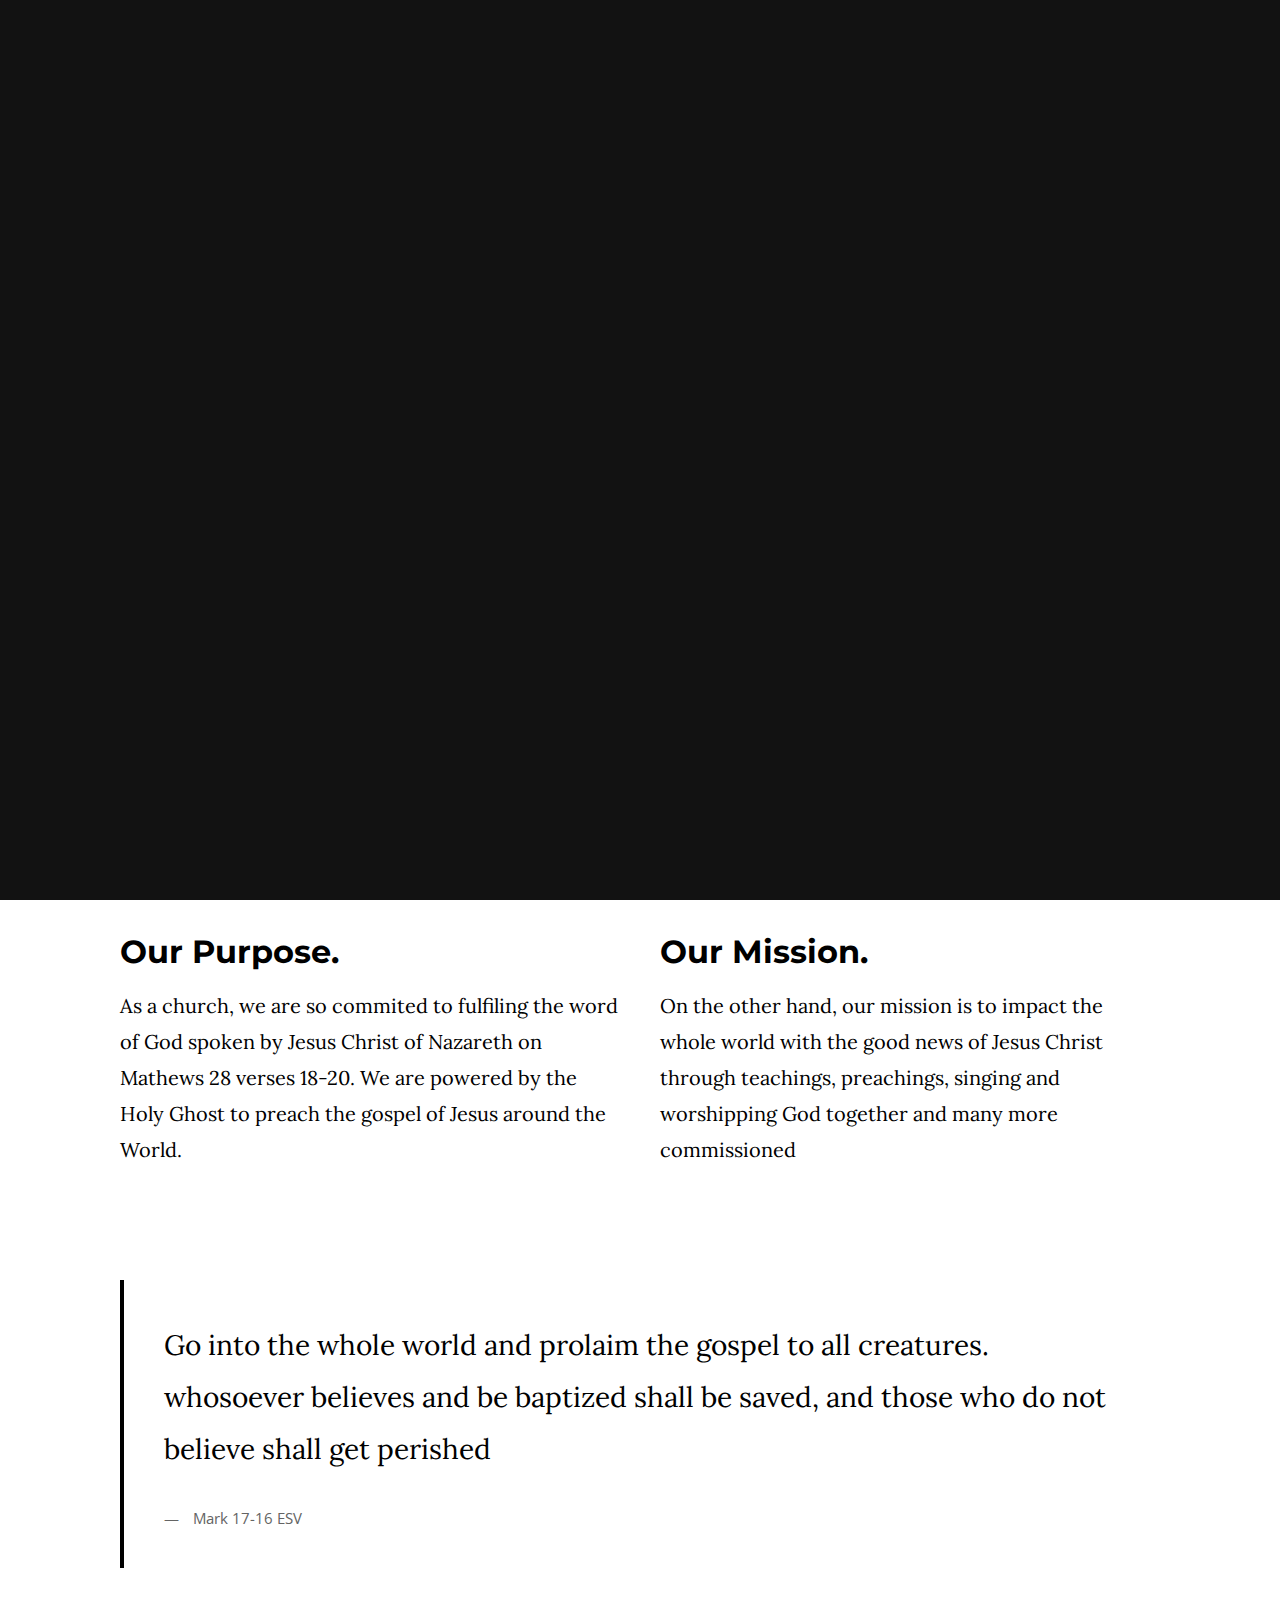
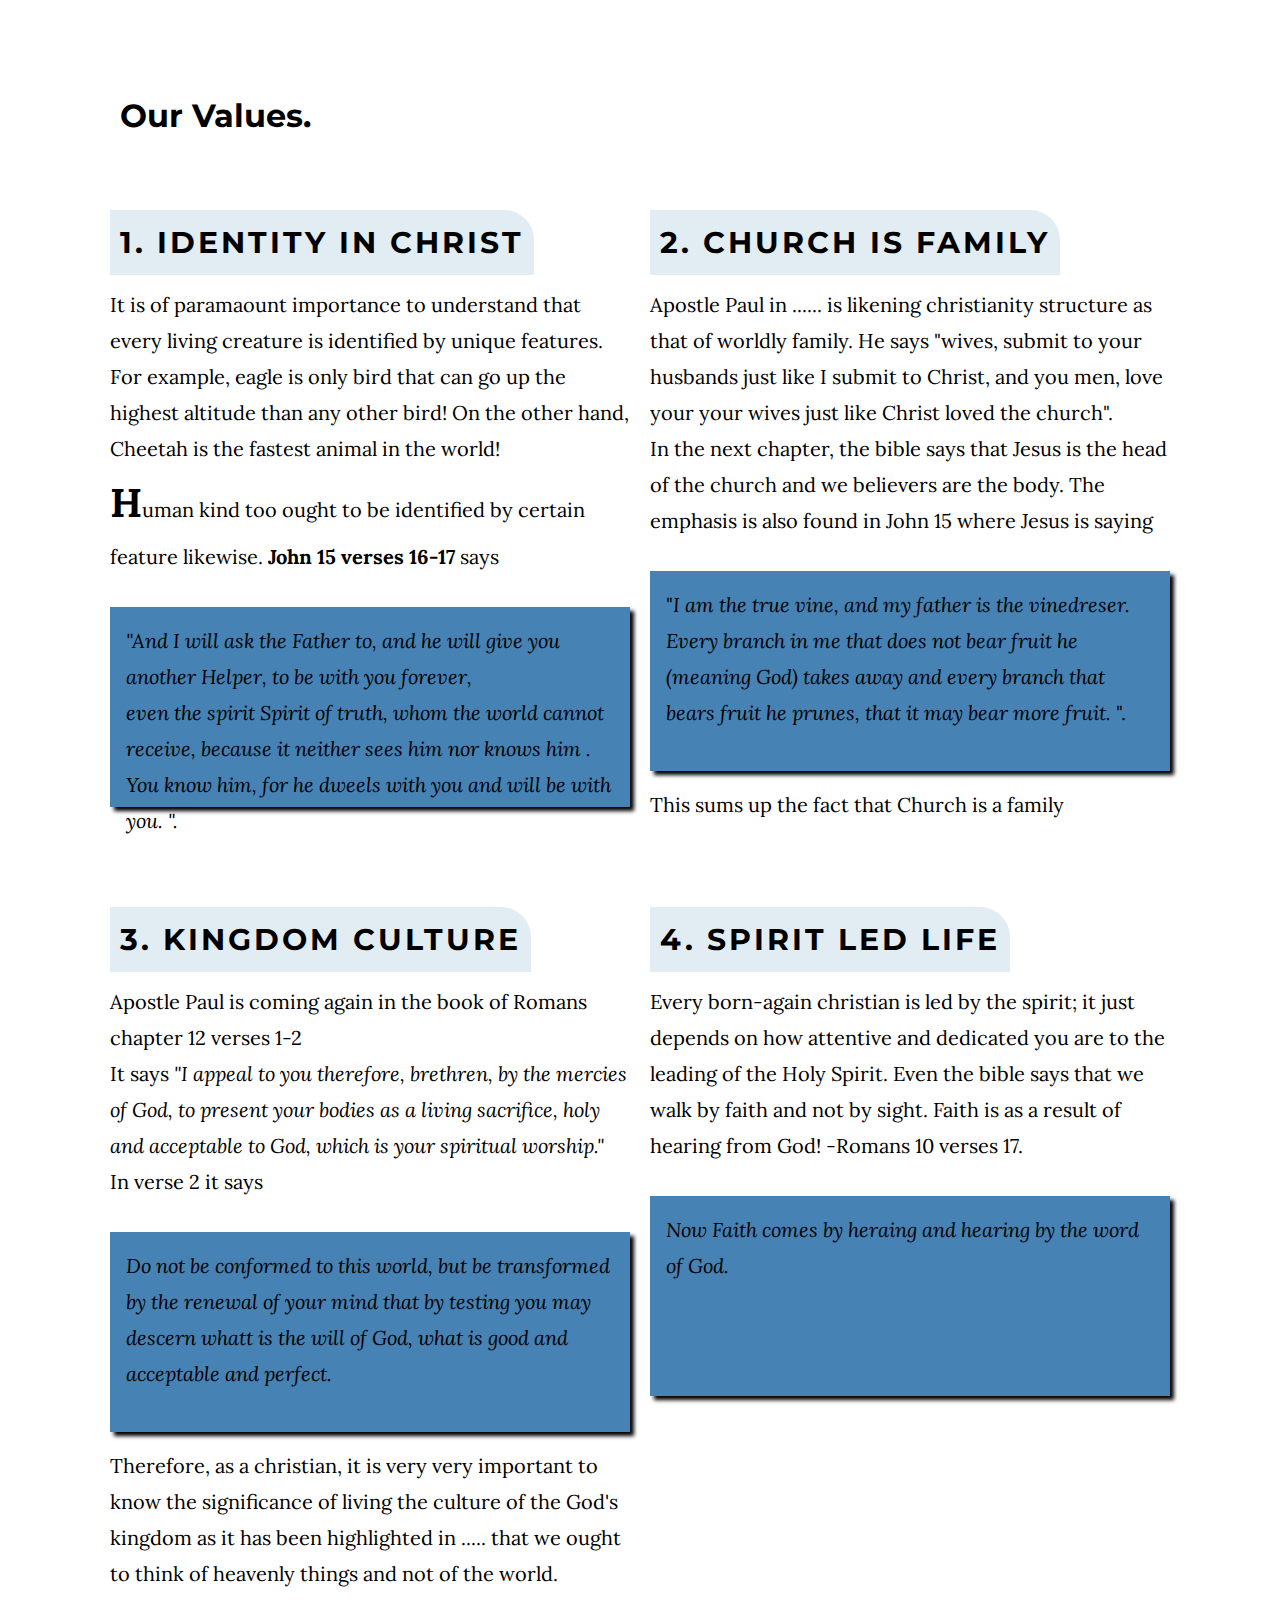
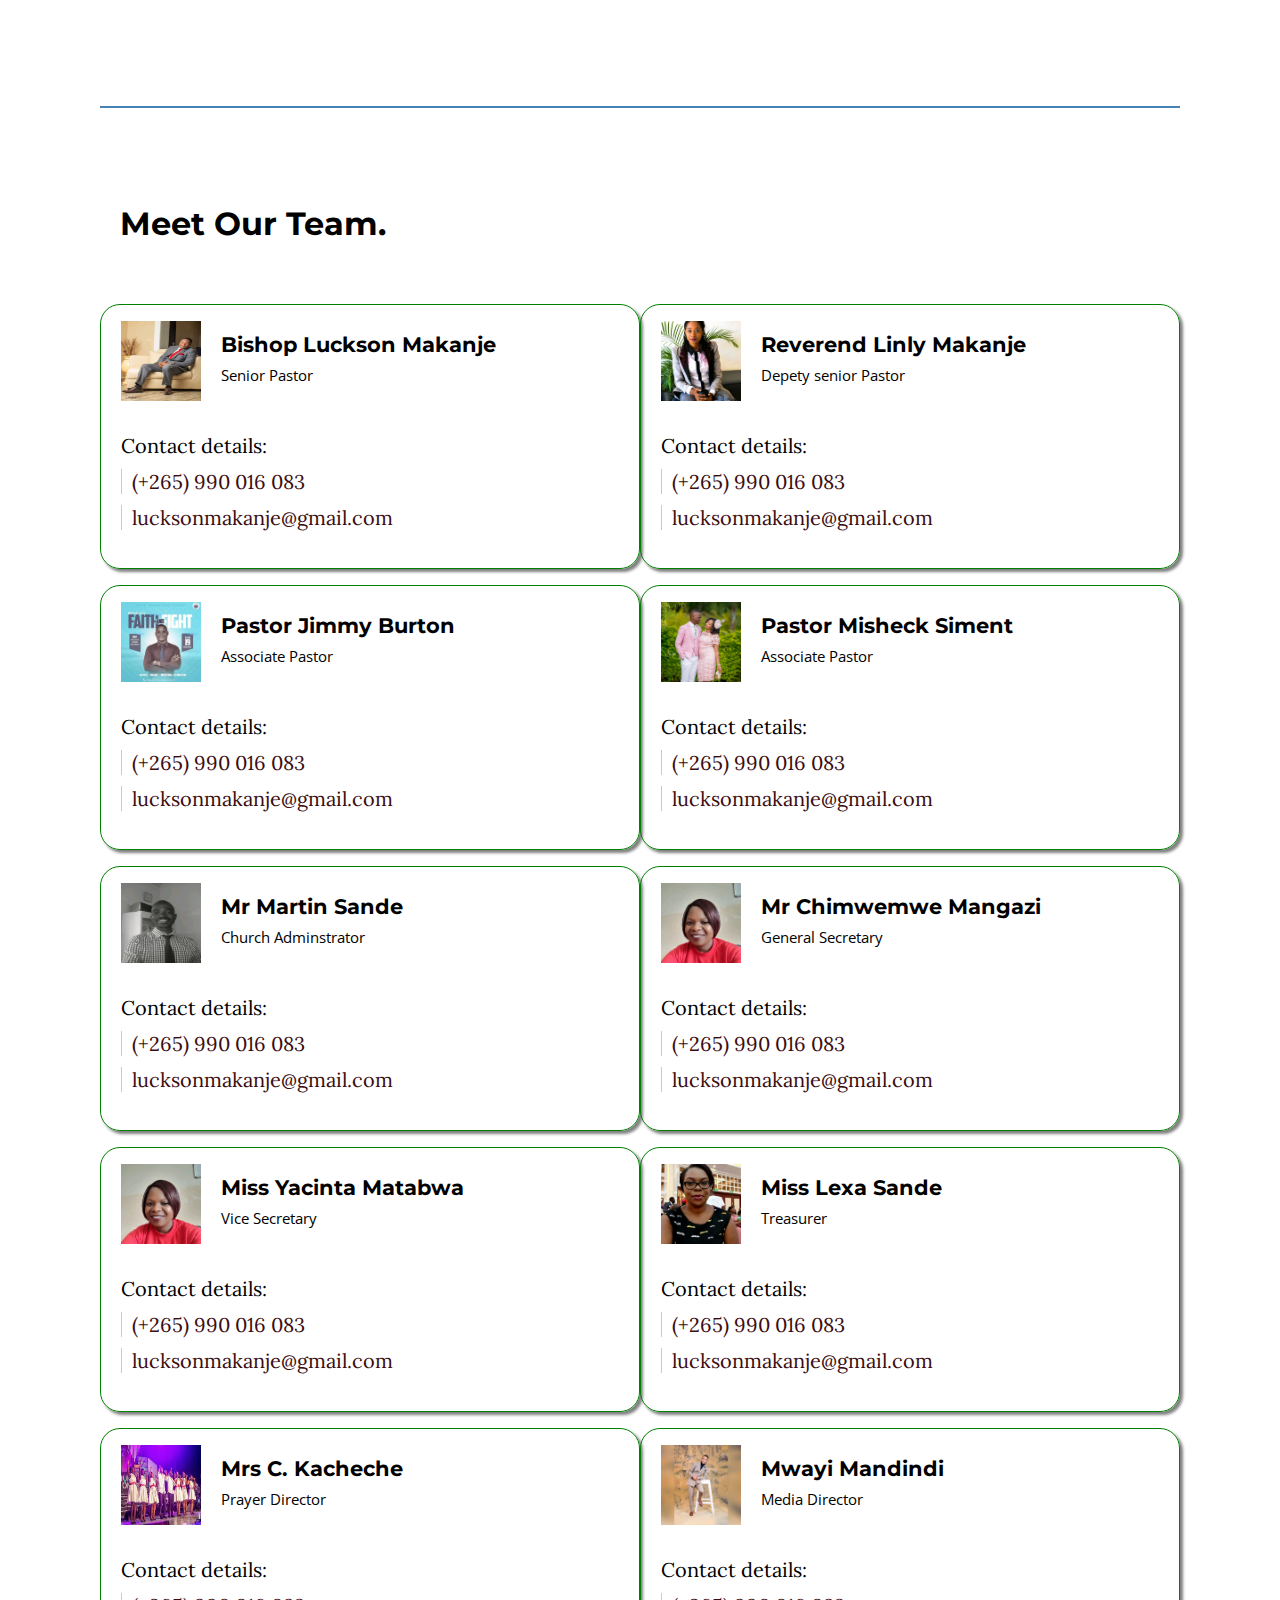
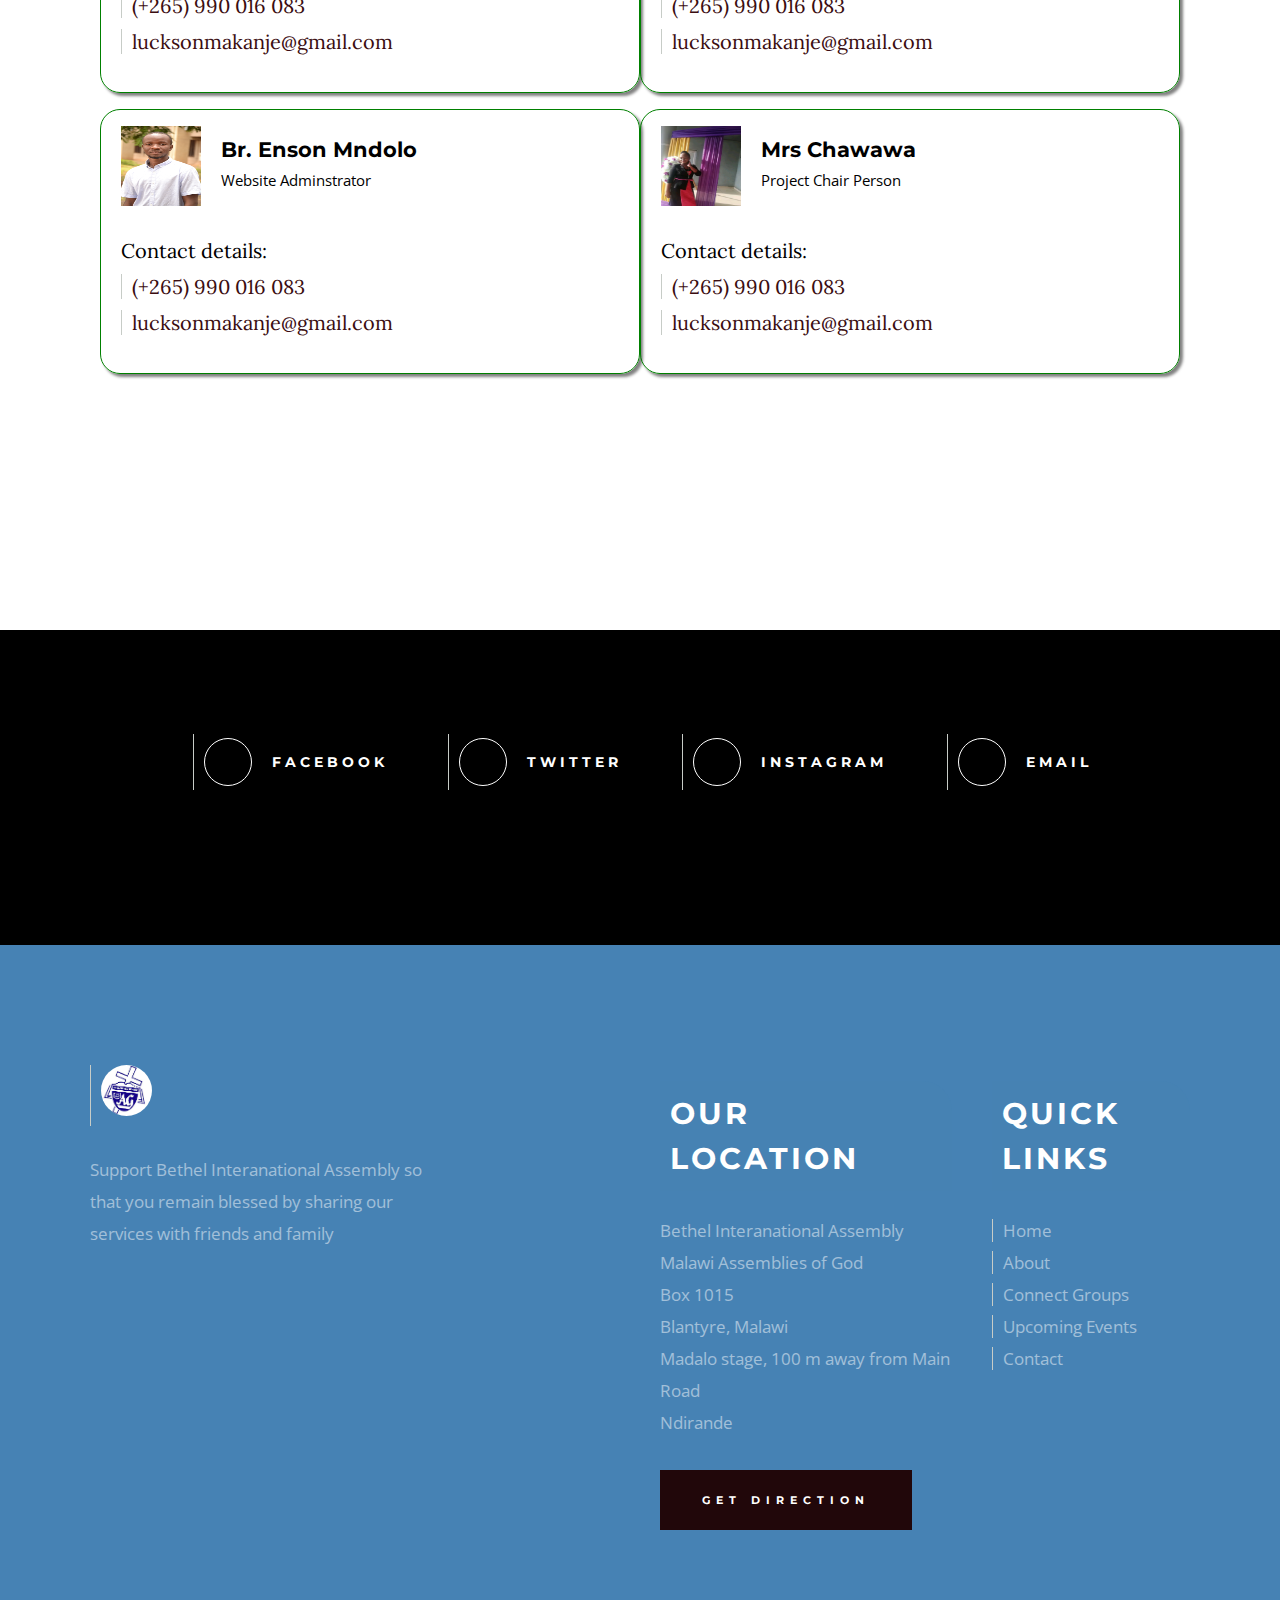
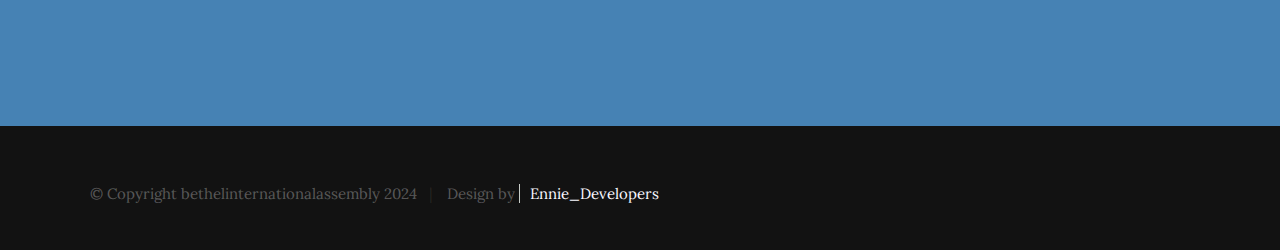
==== about.html @ 13cdc783 "Add files via upload" ====
<!DOCTYPE html>
<html class="no-js" lang="en">
<head>

    <!--- basic page needs
    ================================================== -->
    <meta charset="utf-8">
    <title>BIA-About</title>
    <meta name="description" content="">
    <meta name="author" content="">

    <!-- mobile specific metas
    ================================================== -->
    <meta name="viewport" content="width=device-width, initial-scale=1">

    <!-- CSS
    ================================================== -->
    <link rel="stylesheet" href="css/base.css">
    <link rel="stylesheet" href="css/main.css">

    <!-- script
    ================================================== -->
    <script src="js/modernizr.js"></script>

    <!-- favicons
    ================================================== -->
    <link rel="apple-touch-icon" sizes="180x180" href="apple-touch-icon.png">
    <link rel="icon" type="image/png" sizes="32x32" href="favicon-32x32.png">
    <link rel="icon" type="image/png" sizes="16x16" href="favicon-16x16.png">
    <link rel="manifest" href="site.webmanifest">

</head>

<body id="top">

    <!-- preloader
    ================================================== -->
    <div id="preloader">
        <div id="loader" class="dots-jump">
            <div></div>
            <div></div>
            <div></div>
        </div>
    </div>


    <!-- header
    ================================================== -->
    <header class="s-header" style="background-color: steelblue;">
        <div class="header-logo">
            <a class="site-logo" href="index.html">
                <img src="./image/about/images (1).jpeg" alt="Homepage">
            </a>
        </div>

        <nav class="header-nav-wrap">
            <ul class="header-nav">
                <li><a href="index.html" title="Home">Home</a></li>
                <li class="current"><a href="about.html" title="About">About</a></li>
                <li><a href="events.html" title="Services">Events</a></li>
                <li><a href="contact.html" title="Contact us">Contact</a></li>	
                <li><a href="dairy-devotional.html" title="Contact us" style="background-color: brown; border-radius: 3px; padding: 5px;">Bethel_Dairy</a></li>	
            </ul>
        </nav>

        <a class="header-menu-toggle" href="#0"><span>Menu</span></a>

    </header> <!-- end s-header -->


    <!-- page header
    ================================================== -->
    <section class="page-header page-header--about">

        <div class="gradient-overlay"></div>
        <div class="row page-header__content">
            <div class="column">
                <h1>We are Bethel International Assembly</h1>
            </div>
        </div>

    </section> <!-- end page-header -->


    <!-- page content
    ================================================== -->
    <section class="page-content">

        <div class="row">
            <div class="column">

                <p class="lead drop-cap">
                    Bethel International Assembly is one of the major branches under Malawi Assembly of God. 
                    BIA is currently being headed by The most revered Bishop Luckson Makanje along with Mama Bishop, Rev. Linly Makanje.
                    As part of Malwi Assemblies of God, we are strictly adhered to the  <a href="#"> consititution </a> of the Main Church.
                       
                </p>

                <div class="row">
                    <div class="column large-half medium-full">
                        <h2>Our Purpose.</h2>
                        <p>
                            As a church, we are so commited to fulfiling the word of God spoken by Jesus Christ of Nazareth on Mathews 28 verses 18-20.
                            We are powered by the Holy Ghost to preach the gospel of Jesus around the World. 
                        </p>
                    </div>

                    <div class="column large-half medium-full">
                        <h2>Our Mission.</h2>
                        <p>
                        On the other hand, our mission is to impact the whole world with the good news of Jesus Christ through teachings, preachings,
                        singing and worshipping God together and many more commissioned
                        </p>
                    </div>
                </div>

                <blockquote cite="http://where-i-got-my-info-from.com">
                    <p>
                   Go into the whole world and prolaim the gospel to all creatures. whosoever believes and be baptized shall be saved, 
                   and those who do not believe shall get perished
                    </p>
                    <cite>
                        <a href="#0">Mark 17-16 ESV</a>
                    </cite>
                </blockquote>

                <br>

                <h2>Our Values.</h2>
                <div class="row block-large-1-2 block-1000-full block-list" id="list-column">
                    <div class="column block-list__item"  id="column">
                        <h6 class="h6">1. Identity in Christ</h6>

                        <p>
                        It is of paramaount importance to understand that every living creature is identified 
                        by unique features. For example, eagle is only bird that can go up the highest altitude than any other bird! On the other hand, Cheetah is the fastest animal in the world! <br>
                        <span class="first-leter">H</span>uman kind too ought to be identified by certain feature likewise. 
                     <b>John 15 verses 16-17 </b> says <br>
                     <div class="verse-space">
                        <i>
                        "And I will ask the Father to, and he will give you another Helper, to be with you forever, <br>
                        even the spirit Spirit of truth, whom the world cannot receive, because it neither sees him nor knows him
                        . You know him, for he dweels with you and will be with you.
                        ".</i>
                        </div>
                        </p>
                    </div>

                    <div class="column block-list__item"  id="column">
                        <h6 class="h6">2. Church Is Family</h6>

                        <p>
                       Apostle Paul in ...... is likening christianity structure as that of worldly 
                       family.
                    He says "wives, submit to your husbands just like I submit to Christ, and you men, love your your wives just like Christ loved the church". 
                    <br> In the next chapter, the bible says that Jesus is the head of the church  and we believers 
                    are the body. The emphasis is also found in John 15 where Jesus is saying <br>
                    <div class="verse-space">
                        "<i>I am the true vine, and my father is the vinedreser. 
                        Every branch in me that does not bear fruit he (meaning God) takes away
                        and every branch that bears fruit he prunes, that it may bear more fruit.</i>
                        
                    </i>".<br>
                </div> This sums up the fact that Church is a family
                        </p>
                    </div>

                    <div class="column block-list__item"  id="column">
                        <h6 class="h6">3. Kingdom Culture</h6>

                        <p>
                           Apostle Paul is coming again in the book of Romans chapter 12 verses 1-2 <br>
                           It says <i>"I appeal to you therefore, brethren, by the mercies of God, to present your bodies as a living sacrifice, 
                            holy and acceptable to God, which is your spiritual worship."</i>
                           <br> In verse 2 it says<br>
                            <div class="verse-space">
                                <i>
                            Do not be conformed to this world, but be transformed 
                           by the renewal of your mind that by testing you may descern whatt is the will of God, what is good and acceptable 
                           and perfect.
                        </i><br>
                    </div>
                        
                           Therefore, as a christian, it is very very important to know the significance of living the culture of the 
                           God's kingdom as it has been highlighted in ..... that we ought to think of heavenly things and not of the world.
                        </p>
                    </div>

                    <div class="column block-list__item" id="column">
                        <h6 class="h6">4. Spirit Led Life</h6>

                        <p>
                      Every born-again christian is led by the spirit; it just depends on how attentive and dedicated you are to the 
                      leading of the Holy Spirit. Even the bible says that we walk by faith and not by sight. Faith is as a result of 
                      hearing from God! -Romans 10 verses 17. <br>
                      <div class="verse-space">
                      <i>Now Faith comes by heraing and hearing by the word of God.</i> <br>
                     
                      </div>
                        </p>
                        <div class="holyspirit">
                              </div>
                    </div>

                </div> <!-- end block-list -->

                <br>

                 
                <h2>Meet Our Team.</h2>

                <div class="row block-large-1-2 block-tab-full church-staff" id="team-space">
                    <div class="column church-staff__item" id="team-card">
                        <div class="church-staff__header">
                            <div class="church-staff__picture">
                                <img src="image/about/bishop.jpg" alt="">
                            </div>
                            <h4 class="church-staff__name">
                                Bishop Luckson Makanje
                                <span class="church-staff__position">
                                    Senior Pastor
                                </span>
                            </h4>
                        </div>

                        <p>
                       Contact details: <br>
                       <a href="tel:+9900160083">(+265) 990 016 083</a> <br>
                       <a href="mailto:lucksonmakanje@gmail.com">lucksonmakanje@gmail.com</a>
                        </p>
                    </div>

                    <div class="column church-staff__item" id="team-card">
                        <div class="church-staff__header">
                            <div class="church-staff__picture">
                                <img src="image/about/pastors.jpg" alt="">
                            </div>
                            <h4 class="church-staff__name">
                                Reverend Linly Makanje
                                <span class="church-staff__position">
                                    Depety senior Pastor
                                </span>
                            </h4>
                        </div>

                        <p>
                            Contact details: <br>
                            <a href="tel:+9900160083">(+265) 990 016 083</a> <br>
                            <a href="mailto:lucksonmakanje@gmail.com">lucksonmakanje@gmail.com</a>
                             </p>
                    </div>

                    <div class="column church-staff__item" id="team-card">
                        <div class="church-staff__header">
                            <div class="church-staff__picture">
                                <img src="image/about/pastorjimmy.jpg" alt="">
                            </div>
                            <h4 class="church-staff__name">
                                Pastor Jimmy Burton
                                <span class="church-staff__position">
                                    Associate Pastor
                                </span>
                            </h4>
                        </div>
    
                        <p>
                            Contact details: <br>
                            <a href="tel:+9900160083">(+265) 990 016 083</a> <br>
                            <a href="mailto:lucksonmakanje@gmail.com">lucksonmakanje@gmail.com</a>
                             </p>
                    </div>

                    <div class="column church-staff__item" id="team-card">
                        <div class="church-staff__header">
                            <div class="church-staff__picture">
                                <img src="image/about/pastorsiment.jpg" alt="">
                            </div>
                            <h4 class="church-staff__name">
                                Pastor Misheck Siment
                                <span class="church-staff__position">
                                    Associate Pastor
                                </span>
                            </h4>
                        </div>
                        <p>
                            Contact details: <br>
                            <a href="tel:+9900160083">(+265) 990 016 083</a>
                            <br>
                            <a href="mailto:lucksonmakanje@gmail.com">lucksonmakanje@gmail.com</a>
                             </p>
                    </div>
                    
                    <div class="column church-staff__item" id="team-card">
                        <div class="church-staff__header">
                            <div class="church-staff__picture">
                                <img src="./image/about/adminsande.jpg" alt="">
                            </div>
                            <h4 class="church-staff__name">
                                Mr Martin Sande
                                <span class="church-staff__position">
                             Church Adminstrator
                                </span>
                            </h4>
                        </div>
                        <p>
                            Contact details: <br>
                            <a href="tel:+9900160083">(+265) 990 016 083</a> <br>
                            <a href="mailto:lucksonmakanje@gmail.com">lucksonmakanje@gmail.com</a>
                             </p>
                    </div>

                    <div class="column church-staff__item" id="team-card">
                        <div class="church-staff__header">
                            <div class="church-staff__picture">
                                <img src="./image/about/cinta.jpg" alt="">
                            </div>
                            <h4 class="church-staff__name">
                                Mr Chimwemwe Mangazi
                                <span class="church-staff__position">
                                General Secretary
                                </span>
                            </h4>
                        </div>
                        <p>
                            Contact details: <br>
                            <a href="tel:+9900160083">(+265) 990 016 083</a> <br>
                            <a href="mailto:lucksonmakanje@gmail.com">lucksonmakanje@gmail.com</a>
                             </p>
                    </div>
                    <div class="column church-staff__item" id="team-card">
                        <div class="church-staff__header">
                            <div class="church-staff__picture">
                                <img src="./image/about/cinta.jpg" alt="">
                            </div>
                            <h4 class="church-staff__name">
                                Miss Yacinta Matabwa
                                <span class="church-staff__position">
                                Vice Secretary
                                </span>
                            </h4>
                        </div>
                        <p>
                            Contact details: <br>
                            <a href="tel:+9900160083">(+265) 990 016 083</a> <br>
                            <a href="mailto:lucksonmakanje@gmail.com">lucksonmakanje@gmail.com</a>
                             </p>
                    </div>
                    <div class="column church-staff__item" id="team-card">
                        <div class="church-staff__header">
                            <div class="church-staff__picture">
                                <img src="image/about/Lexa.jpg" alt="">
                            </div>
                            <h4 class="church-staff__name">
                                Miss Lexa Sande
                                <span class="church-staff__position">
                                    Treasurer
                                </span>
                            </h4>
                        </div>
                        <p>
                            Contact details: <br>
                            <a href="tel:+9900160083">(+265) 990 016 083</a> <br>
                            <a href="mailto:lucksonmakanje@gmail.com">lucksonmakanje@gmail.com</a>
                             </p>
                    </div>
                    <div class="column church-staff__item" id="team-card">
                        <div class="church-staff__header">
                            <div class="church-staff__picture">
                                <img src="./image/about/gospel.jpg" alt="">
                            </div>
                            <h4 class="church-staff__name">
                                Mrs C. Kacheche
                                <span class="church-staff__position">
                                    Prayer Director
                                </span>
                            </h4>
                        </div>
                        <p>
                            Contact details: <br>
                            <a href="tel:+9900160083">(+265) 990 016 083</a> <br>
                            <a href="mailto:lucksonmakanje@gmail.com">lucksonmakanje@gmail.com</a>
                             </p>
                    </div>
                    <div class="column church-staff__item" id="team-card">
                        <div class="church-staff__header">
                            <div class="church-staff__picture">
                                <img src="image/about/mwayi.jpg" alt="">
                            </div>
                            <h4 class="church-staff__name">
                                Mwayi Mandindi
                                <span class="church-staff__position">
                                    Media Director
                                </span>
                            </h4>
                        </div>
                        <p>
                            Contact details: <br>
                            <a href="tel:+9900160083">(+265) 990 016 083</a> <br>
                            <a href="mailto:lucksonmakanje@gmail.com">lucksonmakanje@gmail.com</a>
                             </p>
                    </div>
                    <div class="column church-staff__item" id="team-card">
                        <div class="church-staff__header">
                            <div class="church-staff__picture">
                                <img src="image/about/ennn.JPG" alt="">
                            </div>
                            <h4 class="church-staff__name">
                                Br. Enson Mndolo
                                <span class="church-staff__position">
                                    Website Adminstrator
                                </span>
                            </h4>
                        </div>
                        <p>
                            Contact details: <br>
                            <a href="tel:+9900160083">(+265) 990 016 083</a> <br>
                            <a href="mailto:lucksonmakanje@gmail.com">lucksonmakanje@gmail.com</a>
                             </p>
                    </div>
                    <div class="column church-staff__item" id="team-card">
                        <div class="church-staff__header">
                            <div class="church-staff__picture">
                                <img src="image/about/ruf.jpg" alt="">
                            </div>
                            <h4 class="church-staff__name">
                                Mrs Chawawa
                                <span class="church-staff__position">
                                    Project Chair Person
                                </span>
                            </h4>
                        </div>
                        <p>
                            Contact details: <br>
                            <a href="tel:+9900160083">(+265) 990 016 083</a> <br>
                            <a href="mailto:lucksonmakanje@gmail.com">lucksonmakanje@gmail.com</a>
                             </p>
                    </div>


                </div> <!-- end church staff -->

            </div>
        </div>

    </section> <!-- end page content -->


    <!-- Social
    ================================================== -->
    <section class="s-social">
            
        <div class="row social-content">
            <div class="column">
                <ul class="social-list">
                    <li class="social-list__item">
                        <a href="#0" title="">
                            <span class="social-list__icon social-list__icon--facebook"></span>
                            <span class="social-list__text">Facebook</span>
                        </a>
                    </li>
                    <li class="social-list__item">
                        <a href="#0" title="">
                            <span class="social-list__icon social-list__icon--twitter"></span>
                            <span class="social-list__text">Twitter</span>
                        </a>
                    </li>
                    <li class="social-list__item">
                        <a href="#0" title="">
                            <span class="social-list__icon social-list__icon--instagram"></span>
                            <span class="social-list__text">Instagram</span>
                        </a>
                    </li>
                    <li class="social-list__item" id="email">
                        <a href="mailto:bethelinternationalassembly@gmail.com" title="">
                            <span class="social-list__icon social-list__icon--email"></span>
                            <span class="social-list__text">Email</span>
                        </a>
                    </li>
                </ul>
            </div>
        </div> <!-- end social-content -->

    </section> <!-- end s-social -->


     <!-- footer
    ================================================== -->
    <footer class="s-footer">

        <div class="row footer-top">
            <div class="column large-4 medium-5 tab-full">
                <div class="footer-logo">
                    <a class="site-footer-logo" href="index.html">
                        <img class="logo" src="./image/about/images (1).jpeg" alt="Homepage" style="height: 3em; width: 3em; border-radius: 2em;">
                    </a>
                </div>  <!-- footer-logo -->
                <p>
               Support Bethel Interanational Assembly so that you remain blessed by sharing our services with friends and family
                </p>
            </div>
            <div class="column large-half tab-full">
                <div class="row">
                    <div class="column large-7 medium-full">
                        <h4 class="h6">Our Location</h4>
                        <p>
                            Bethel Interanational Assembly<br>
                            Malawi Assemblies of God <br>
                            Box 1015 <br>
                            Blantyre, Malawi <br>
                            Madalo stage, 100 m away from Main Road <br>
                            Ndirande 
                            
                       
                        </p>
        
                        <p>
                        <a href="https://goo.gl/maps/bc7C7eYtSmnNs6216" target="_blank" class="btn btn--footer">Get Direction</a>
                        </p>
                    </div>
                    <div class="column large-5 medium-full">
                        <h4 class="h6">Quick Links</h4>
                        <ul class="footer-list">
                            <li><a href="index.html">Home</a></li>
                            <li><a href="about.html">About</a></li>
           
                            <li><a href="connect-group.html">Connect Groups</a></li>
                            <li><a href="events.html">Upcoming Events</a></li>
                            <li><a href="contact.html">Contact</a></li>
                        </ul>
                    </div>
                </div>
            </div>
        </div> <!-- end footer-top -->

        
        <div class="ss-go-top">
            <a class="smoothscroll" title="Back to Top" href="#top">
                <svg xmlns="http://www.w3.org/2000/svg" width="24" height="24" viewBox="0 0 24 24"><path d="M12 0l8 9h-6v15h-4v-15h-6z"/></svg>
            </a>
        </div> <!-- ss-go-top -->

    </footer> <!-- end s-footer -->

        <div class="row footer-bottom">
            <div class="column ss-copyright">
                <span>© Copyright bethelinternationalassembly 2024</span> 
                <span>Design by <a href="https://enniedevelopers.42web.io/" style="color: ghostwhite;">Ennie_Developers</a></span>
            </div>
        </div> <!-- footer-bottom -->

        <div class="ss-go-top">
            <a class="smoothscroll" title="Back to Top" href="#top">
                <svg xmlns="http://www.w3.org/2000/svg" width="24" height="24" viewBox="0 0 24 24"><path d="M12 0l8 9h-6v15h-4v-15h-6z"/></svg>
            </a>
        </div> <!-- ss-go-top -->

    </footer> <!-- end s-footer -->



    <!-- Java Script
    ================================================== -->
    <script src="js/jquery-3.2.1.min.js"></script>
    <script src="js/plugins.js"></script>
    <script src="js/main.js"></script>

</body>
---- css/base.css ----
/* =================================================================== 
 *  Hesed Base Stylesheet
 *  Ver. 1.0.0
 *  07-25-2019
 *  ------------------------------------------------------------------
 *
 *  TOC:
 *	# imports 
 *	# normalize
 *	# grid v2.1.0
 *	# block grids
 *	# MISC
 *
 * =================================================================== */

/* ===================================================================
 * # imports 
 *
 * ------------------------------------------------------------------- */
@import url("https://fonts.googleapis.com/css?family=Montserrat:400,500,600,700|Open+Sans:300,400,500,600,700|Lora:400,400i,700,700i&display=swap");


/* ==========================================================================
 * # normalize
 * normalize.css v8.0.1 | MIT License |
 * github.com/necolas/normalize.css
 *
 * -------------------------------------------------------------------------- */

/* ------------------------------------------------------------------- 
 * ## document
 * ------------------------------------------------------------------- */

/* 1. Correct the line height in all browsers.
 * 2. Prevent adjustments of font size after orientation changes in iOS.*/
html {
	line-height: 1.15;  /* 1 */
	-webkit-text-size-adjust: 100%;  /* 2 */
}

/* ------------------------------------------------------------------- 
 * ## sections
 * ------------------------------------------------------------------- */

/* Remove the margin in all browsers. */
body {
	margin: 0;
}

/* Render the `main` element consistently in IE. */
main {
	display: block;
}

/* Correct the font size and margin on `h1` elements within `section` and
 * `article` contexts in Chrome, Firefox, and Safari. */
h1 {
	font-size: 2em;
	margin: 0.67em 0;
}

/* ------------------------------------------------------------------- 
 * ## grouping
 * ------------------------------------------------------------------- */

/* 1. Add the correct box sizing in Firefox.
 * 2. Show the overflow in Edge and IE. */
hr {
	box-sizing: content-box;  /* 1 */
	height: 0;  /* 1 */
	overflow: visible;  /* 2 */
}

/* 1. Correct the inheritance and scaling of font size in all browsers.
 * 2. Correct the odd `em` font sizing in all browsers. */
pre {
	font-family: monospace, monospace;  /* 1 */
	font-size: 1em;  /* 2 */
}

/* ------------------------------------------------------------------- 
 * ## text-level semantics
 * ------------------------------------------------------------------- */

/* Remove the gray background on active links in IE 10. */
a {
	background-color: transparent;
}

/* 1. Remove the bottom border in Chrome 57-
 * 2. Add the correct text decoration in Chrome, Edge, IE, Opera, and Safari. */
abbr[title] {
	border-bottom: none;  /* 1 */
	text-decoration: underline;  /* 2 */
	text-decoration: underline dotted;  /* 2 */
}

/* Add the correct font weight in Chrome, Edge, and Safari. */
b,
strong {
	font-weight: bolder;
}

/* 1. Correct the inheritance and scaling of font size in all browsers.
 * 2. Correct the odd `em` font sizing in all browsers. */
code,
kbd,
samp {
	font-family: monospace, monospace;  /* 1 */
	font-size: 1em;  /* 2 */
}

/* Add the correct font size in all browsers. */
small {
	font-size: 80%;
}

/* Prevent `sub` and `sup` elements from affecting the line height in
 * all browsers. */
sub,
sup {
	font-size: 75%;
	line-height: 0;
	position: relative;
	vertical-align: baseline;
}

sub {
	bottom: -0.25em;
}

sup {
	top: -0.5em;
}

/* ------------------------------------------------------------------- 
 * ## embedded content
 * ------------------------------------------------------------------- */

/* Remove the border on images inside links in IE 10. */
img {
	border-style: none;
}

/* ------------------------------------------------------------------- 
 * ## forms
 * ------------------------------------------------------------------- */

/* 1. Change the font styles in all browsers.
 * 2. Remove the margin in Firefox and Safari. */
button,
input,
optgroup,
select,
textarea {
	font-family: inherit;  /* 1 */
	font-size: 100%;  /* 1 */
	line-height: 1.15;  /* 1 */
	margin: 0;  /* 2 */
}

/* Show the overflow in IE.
 * 1. Show the overflow in Edge. */
button,
input {

	/* 1 */
	overflow: visible;
}

/* Remove the inheritance of text transform in Edge, Firefox, and IE.
 * 1. Remove the inheritance of text transform in Firefox. */
button,
select {

	/* 1 */
	text-transform: none;
}

/* Correct the inability to style clickable types in iOS and Safari. */
button,
[type="button"],
[type="reset"],
[type="submit"] {
	-webkit-appearance: button;
}

/* Remove the inner border and padding in Firefox. */
button::-moz-focus-inner,
[type="button"]::-moz-focus-inner,
[type="reset"]::-moz-focus-inner,
[type="submit"]::-moz-focus-inner {
	border-style: none;
	padding: 0;
}

/* Restore the focus styles unset by the previous rule. */
button:-moz-focusring,
[type="button"]:-moz-focusring,
[type="reset"]:-moz-focusring,
[type="submit"]:-moz-focusring {
	outline: 1px dotted ButtonText;
}

/* Correct the padding in Firefox. */
fieldset {
	padding: 0.35em 0.75em 0.625em;
}

/* 1. Correct the text wrapping in Edge and IE.
 * 2. Correct the color inheritance from `fieldset` elements in IE.
 * 3. Remove the padding so developers are not caught out when they zero out
 *    `fieldset` elements in all browsers. */
legend {
	box-sizing: border-box;  /* 1 */
	color: inherit;  /* 2 */
	display: table;  /* 1 */
	max-width: 100%;  /* 1 */
	padding: 0;  /* 3 */
	white-space: normal;  /* 1 */
}

/* Add the correct vertical alignment in Chrome, Firefox, and Opera. */
progress {
	vertical-align: baseline;
}

/* Remove the default vertical scrollbar in IE 10+. */
textarea {
	overflow: auto;
}

/* 1. Add the correct box sizing in IE 10.
 * 2. Remove the padding in IE 10. */
[type="checkbox"],
[type="radio"] {
	box-sizing: border-box;  /* 1 */
	padding: 0;  /* 2 */
}

/* Correct the cursor style of increment and decrement buttons in Chrome. */
[type="number"]::-webkit-inner-spin-button,
[type="number"]::-webkit-outer-spin-button {
	height: auto;
}

/* 1. Correct the odd appearance in Chrome and Safari.
 * 2. Correct the outline style in Safari. */
[type="search"] {
	-webkit-appearance: textfield;  /* 1 */
	outline-offset: -2px;  /* 2 */
}

/* Remove the inner padding in Chrome and Safari on macOS. */
[type="search"]::-webkit-search-decoration {
	-webkit-appearance: none;
}

/* 1. Correct the inability to style clickable types in iOS and Safari.
 * 2. Change font properties to `inherit` in Safari. */
::-webkit-file-upload-button {
	-webkit-appearance: button;  /* 1 */
	font: inherit;  /* 2 */
}

/* ------------------------------------------------------------------- 
 * ## interactive
 * ------------------------------------------------------------------- */

/* Add the correct display in Edge, IE 10+, and Firefox. */
details {
	display: block;
}

/* Add the correct display in all browsers. */
summary {
	display: list-item;
}

/* ------------------------------------------------------------------- 
 * ## misc
 * ------------------------------------------------------------------- */

/* Add the correct display in IE 10+. */
template {
	display: none;
}

/* Add the correct display in IE 10. */
[hidden] {
	display: none;
}


/* ===================================================================
 * # basic/base setup styles
 *
 * ------------------------------------------------------------------- */
html {
	font-size: 62.5%;
	box-sizing: border-box;
}

*,
*::before,
*::after {
	box-sizing: inherit;
}

body {
	font-weight: normal;
	line-height: 1;
	word-wrap: break-word;
	-moz-font-smoothing: grayscale;
	-moz-osx-font-smoothing: grayscale;
	-webkit-font-smoothing: antialiased;
	-webkit-overflow-scrolling: touch;
	-webkit-text-size-adjust: none;
}

/* ------------------------------------------------------------------- 
 * ## Media
 * ------------------------------------------------------------------- */
svg,
img,
video
embed,
iframe,
object {
	max-width: 100%;
	height: auto;
}

/* ------------------------------------------------------------------- 
 * ## Typography resets 
 * ------------------------------------------------------------------- */
div,
dl,
dt,
dd,
ul,
ol,
li,
h1,
h2,
h3,
h4,
h5,
h6,
pre,
form,
p,
blockquote,
th,
td {
	margin: 0;
	padding: 0;
}

p {
	font-size: inherit;
	text-rendering: optimizeLegibility;
}

em,
i {
	font-style: italic;
	line-height: inherit;
}

strong,
b {
	font-weight: bold;
	line-height: inherit;
}

small {
	font-size: 60%;
	line-height: inherit;
}

ol,
ul {
	list-style: none;
}

li {
	display: block;
}

/* ------------------------------------------------------------------- 
 * ## links
 * ------------------------------------------------------------------- */
a {
	text-decoration: none;
	line-height: inherit;
}

a img {
	border: none;
}

/* ------------------------------------------------------------------- 
 * ## inputs
 * ------------------------------------------------------------------- */
fieldset {
	margin: 0;
	padding: 0;
}

input[type="email"],
input[type="number"],
input[type="search"],
input[type="text"],
input[type="tel"],
input[type="url"],
input[type="password"],
textarea {
	-webkit-appearance: none;
	-moz-appearance: none;
	appearance: none;
}


/* ===================================================================
 * # grid v2.1.0
 *
 *   -----------------------------------------------------------------
 * - Grid breakpoints are based on MAXIMUM WIDTH media queries, 
 *   meaning they apply to that one breakpoint and ALL THOSE BELOW IT.
 * - Grid columns without a specified width will automatically layout 
 *   as equal width columns.
 * ------------------------------------------------------------------- */

/* rows
 * ------------------------------------- */
.row {
	width: 89%;
	max-width: 1340px;
	margin: 0 auto;
	display: -ms-flexbox;
	display: -webkit-flex;
	display: flex;
	-webkit-flex-flow: row wrap;
	-ms-flex-flow: row wrap;
	flex-flow: row wrap;
}

.row .row {
	width: auto;
	max-width: none;
	margin-left: -20px;
	margin-right: -20px;
}

/* columns
 * -------------------------------------- */
.column {
	-webkit-flex: 1 1 0%;
	-ms-flex: 1 1 0%;
	flex: 1 1 0%;
	padding: 0 20px;
}

.collapse > .column,
.column.collapse {
	padding: 0;
}

/* flex row containers utility classes
 * ----------------------------------------- */
.row.row-wrap {
	-webkit-flex-wrap: wrap;
	-ms-flex-wrap: wrap;
	flex-wrap: wrap;
}

.row.row-nowrap {
	-webkit-flex-wrap: nowrap;
	-ms-flex-wrap: none;
	flex-wrap: nowrap;
}

.row.row-y-top {
	-webkit-align-items: flex-start;
	-ms-flex-align: start;
	align-items: flex-start;
}

.row.row-y-bottom {
	-webkit-align-items: flex-end;
	-ms-flex-align: end;
	align-items: flex-end;
}

.row.row-y-center {
	-webkit-align-items: center;
	-ms-flex-align: center;
	align-items: center;
}

.row.row-stretch {
	-webkit-align-items: stretch;
	-ms-flex-align: stretch;
	align-items: stretch;
}

.row.row-baseline {
	-webkit-align-items: baseline;
	-ms-flex-align: baseline;
	align-items: baseline;
}

.row.row-x-left {
	-ms-flex-pack: start;
	-webkit-justify-content: flex-start;
	justify-content: flex-start;
}

.row.row-x-right {
	-ms-flex-pack: end;
	-webkit-justify-content: flex-end;
	justify-content: flex-end;
}

.row.row-x-center {
	-ms-flex-pack: center;
	-webkit-justify-content: center;
	justify-content: center;
}

/* flex item utility alignment classes
 * ----------------------------------------- */
.align-center {
	margin: auto;
	-webkit-align-self: center;
	-ms-flex-item-align: center;
	align-self: center;
}

.align-left {
	margin-right: auto;
	-webkit-align-self: center;
	-ms-flex-item-align: center;
	align-self: center;
}

.align-right {
	margin-left: auto;
	-webkit-align-self: center;
	-ms-flex-item-align: center;
	align-self: center;
}

.align-x-center {
	margin-right: auto;
	margin-left: auto;
}

.align-x-left {
	margin-right: auto;
}

.align-x-right {
	margin-left: auto;
}

.align-y-center {
	-webkit-align-self: center;
	-ms-flex-item-align: center;
	align-self: center;
}

.align-y-top {
	-webkit-align-self: flex-start;
	-ms-flex-item-align: start;
	align-self: flex-start;
}

.align-y-bottom {
	-webkit-align-self: flex-end;
	-ms-flex-item-align: end;
	align-self: flex-end;
}

/* large screen column widths 
 * -------------------------------------- */
.large-1 {
	-webkit-flex: 0 0 8.33333%;
	-ms-flex: 0 0 8.33333%;
	flex: 0 0 8.33333%;
	max-width: 8.33333%;
}

.large-2 {
	-webkit-flex: 0 0 16.66667%;
	-ms-flex: 0 0 16.66667%;
	flex: 0 0 16.66667%;
	max-width: 16.66667%;
}

.large-3 {
	-webkit-flex: 0 0 25%;
	-ms-flex: 0 0 25%;
	flex: 0 0 25%;
	max-width: 25%;
}

.large-4 {
	-webkit-flex: 0 0 33.33333%;
	-ms-flex: 0 0 33.33333%;
	flex: 0 0 33.33333%;
	max-width: 33.33333%;
}

.large-5 {
	-webkit-flex: 0 0 41.66667%;
	-ms-flex: 0 0 41.66667%;
	flex: 0 0 41.66667%;
	max-width: 41.66667%;
}

.large-6,
.large-half {
	-webkit-flex: 0 0 50%;
	-ms-flex: 0 0 50%;
	flex: 0 0 50%;
	max-width: 50%;
}

.large-7 {
	-webkit-flex: 0 0 58.33333%;
	-ms-flex: 0 0 58.33333%;
	flex: 0 0 58.33333%;
	max-width: 58.33333%;
}

.large-8 {
	-webkit-flex: 0 0 66.66667%;
	-ms-flex: 0 0 66.66667%;
	flex: 0 0 66.66667%;
	max-width: 66.66667%;
}

.large-9 {
	-webkit-flex: 0 0 75%;
	-ms-flex: 0 0 75%;
	flex: 0 0 75%;
	max-width: 75%;
}

.large-10 {
	-webkit-flex: 0 0 83.33333%;
	-ms-flex: 0 0 83.33333%;
	flex: 0 0 83.33333%;
	max-width: 83.33333%;
}

.large-11 {
	-webkit-flex: 0 0 91.66667%;
	-ms-flex: 0 0 91.66667%;
	flex: 0 0 91.66667%;
	max-width: 91.66667%;
}

.large-12,
.large-full {
	-webkit-flex: 0 0 100%;
	-ms-flex: 0 0 100%;
	flex: 0 0 100%;
	max-width: 100%;
}

/* ------------------------------------------------------------------- 
 * ## medium screen devices
 * ------------------------------------------------------------------- */
@media screen and (max-width:1200px) {
	.row .row {
		margin-left: -16px;
		margin-right: -16px;
	}

	.column {
		padding: 0 16px;
	}

	.medium-1 {
		-webkit-flex: 0 0 8.33333%;
		-ms-flex: 0 0 8.33333%;
		flex: 0 0 8.33333%;
		max-width: 8.33333%;
	}

	.medium-2 {
		-webkit-flex: 0 0 16.66667%;
		-ms-flex: 0 0 16.66667%;
		flex: 0 0 16.66667%;
		max-width: 16.66667%;
	}

	.medium-3 {
		-webkit-flex: 0 0 25%;
		-ms-flex: 0 0 25%;
		flex: 0 0 25%;
		max-width: 25%;
	}

	.medium-4 {
		-webkit-flex: 0 0 33.33333%;
		-ms-flex: 0 0 33.33333%;
		flex: 0 0 33.33333%;
		max-width: 33.33333%;
	}

	.medium-5 {
		-webkit-flex: 0 0 41.66667%;
		-ms-flex: 0 0 41.66667%;
		flex: 0 0 41.66667%;
		max-width: 41.66667%;
	}

	.medium-6,
	.medium-half {
		-webkit-flex: 0 0 50%;
		-ms-flex: 0 0 50%;
		flex: 0 0 50%;
		max-width: 50%;
	}

	.medium-7 {
		-webkit-flex: 0 0 58.33333%;
		-ms-flex: 0 0 58.33333%;
		flex: 0 0 58.33333%;
		max-width: 58.33333%;
	}

	.medium-8 {
		-webkit-flex: 0 0 66.66667%;
		-ms-flex: 0 0 66.66667%;
		flex: 0 0 66.66667%;
		max-width: 66.66667%;
	}

	.medium-9 {
		-webkit-flex: 0 0 75%;
		-ms-flex: 0 0 75%;
		flex: 0 0 75%;
		max-width: 75%;
	}

	.medium-10 {
		-webkit-flex: 0 0 83.33333%;
		-ms-flex: 0 0 83.33333%;
		flex: 0 0 83.33333%;
		max-width: 83.33333%;
	}

	.medium-11 {
		-webkit-flex: 0 0 91.66667%;
		-ms-flex: 0 0 91.66667%;
		flex: 0 0 91.66667%;
		max-width: 91.66667%;
	}

	.medium-12,
	.medium-full {
		-webkit-flex: 0 0 100%;
		-ms-flex: 0 0 100%;
		flex: 0 0 100%;
		max-width: 100%;
	}

}

/* ------------------------------------------------------------------- 
 * ## tablets
 * ------------------------------------------------------------------- */
@media screen and (max-width:800px) {
	.tab-1 {
		-webkit-flex: 0 0 8.33333%;
		-ms-flex: 0 0 8.33333%;
		flex: 0 0 8.33333%;
		max-width: 8.33333%;
	}

	.tab-2 {
		-webkit-flex: 0 0 16.66667%;
		-ms-flex: 0 0 16.66667%;
		flex: 0 0 16.66667%;
		max-width: 16.66667%;
	}

	.tab-3 {
		-webkit-flex: 0 0 25%;
		-ms-flex: 0 0 25%;
		flex: 0 0 25%;
		max-width: 25%;
	}

	.tab-4 {
		-webkit-flex: 0 0 33.33333%;
		-ms-flex: 0 0 33.33333%;
		flex: 0 0 33.33333%;
		max-width: 33.33333%;
	}

	.tab-5 {
		-webkit-flex: 0 0 41.66667%;
		-ms-flex: 0 0 41.66667%;
		flex: 0 0 41.66667%;
		max-width: 41.66667%;
	}

	.tab-6,
	.tab-half {
		-webkit-flex: 0 0 50%;
		-ms-flex: 0 0 50%;
		flex: 0 0 50%;
		max-width: 50%;
	}

	.tab-7 {
		-webkit-flex: 0 0 58.33333%;
		-ms-flex: 0 0 58.33333%;
		flex: 0 0 58.33333%;
		max-width: 58.33333%;
	}

	.tab-8 {
		-webkit-flex: 0 0 66.66667%;
		-ms-flex: 0 0 66.66667%;
		flex: 0 0 66.66667%;
		max-width: 66.66667%;
	}

	.tab-9 {
		-webkit-flex: 0 0 75%;
		-ms-flex: 0 0 75%;
		flex: 0 0 75%;
		max-width: 75%;
	}

	.tab-10 {
		-webkit-flex: 0 0 83.33333%;
		-ms-flex: 0 0 83.33333%;
		flex: 0 0 83.33333%;
		max-width: 83.33333%;
	}

	.tab-11 {
		-webkit-flex: 0 0 91.66667%;
		-ms-flex: 0 0 91.66667%;
		flex: 0 0 91.66667%;
		max-width: 91.66667%;
	}

	.tab-12,
	.tab-full {
		-webkit-flex: 0 0 100%;
		-ms-flex: 0 0 100%;
		flex: 0 0 100%;
		max-width: 100%;
	}

	.hide-on-tablet {
		display: none;
	}

}

/* ------------------------------------------------------------------- 
 * ## mobile devices 
 * ------------------------------------------------------------------- */
@media screen and (max-width:600px) {
	.row {
		width: 100%;
		padding-left: 25px;
		padding-right: 25px;
	}

	.row .row {
		margin-left: -10px;
		margin-right: -10px;
		padding-left: 0;
		padding-right: 0;
	}

	.column {
		padding: 0 10px;
	}

	.mob-1 {
		-webkit-flex: 0 0 8.33333%;
		-ms-flex: 0 0 8.33333%;
		flex: 0 0 8.33333%;
		max-width: 8.33333%;
	}

	.mob-2 {
		-webkit-flex: 0 0 16.66667%;
		-ms-flex: 0 0 16.66667%;
		flex: 0 0 16.66667%;
		max-width: 16.66667%;
	}

	.mob-3 {
		-webkit-flex: 0 0 25%;
		-ms-flex: 0 0 25%;
		flex: 0 0 25%;
		max-width: 25%;
	}

	.mob-4 {
		-webkit-flex: 0 0 33.33333%;
		-ms-flex: 0 0 33.33333%;
		flex: 0 0 33.33333%;
		max-width: 33.33333%;
	}

	.mob-5 {
		-webkit-flex: 0 0 41.66667%;
		-ms-flex: 0 0 41.66667%;
		flex: 0 0 41.66667%;
		max-width: 41.66667%;
	}

	.mob-6,
	.mob-half {
		-webkit-flex: 0 0 50%;
		-ms-flex: 0 0 50%;
		flex: 0 0 50%;
		max-width: 50%;
	}

	.mob-7 {
		-webkit-flex: 0 0 58.33333%;
		-ms-flex: 0 0 58.33333%;
		flex: 0 0 58.33333%;
		max-width: 58.33333%;
	}

	.mob-8 {
		-webkit-flex: 0 0 66.66667%;
		-ms-flex: 0 0 66.66667%;
		flex: 0 0 66.66667%;
		max-width: 66.66667%;
	}

	.mob-9 {
		-webkit-flex: 0 0 75%;
		-ms-flex: 0 0 75%;
		flex: 0 0 75%;
		max-width: 75%;
	}

	.mob-10 {
		-webkit-flex: 0 0 83.33333%;
		-ms-flex: 0 0 83.33333%;
		flex: 0 0 83.33333%;
		max-width: 83.33333%;
	}

	.mob-11 {
		-webkit-flex: 0 0 91.66667%;
		-ms-flex: 0 0 91.66667%;
		flex: 0 0 91.66667%;
		max-width: 91.66667%;
	}

	.mob-12,
	.mob-full {
		-webkit-flex: 0 0 100%;
		-ms-flex: 0 0 100%;
		flex: 0 0 100%;
		max-width: 100%;
	}

	.hide-on-mobile {
		display: none;
	}

}

/* ------------------------------------------------------------------- 
 * ## small mobile devices <= 400px
 * ------------------------------------------------------------------- */
@media screen and (max-width:400px) {
	.row {
		padding-left: 22px;
		padding-right: 22px;
	}

	.row .row {
		margin-left: 0;
		margin-right: 0;
	}

	.column {
		-webkit-flex: 0 0 100%;
		-ms-flex: 0 0 100%;
		flex: 0 0 100%;
		max-width: 100%;
		width: 100%;
		margin-left: 0;
		margin-right: 0;
		padding: 0;
	}

}


/* ===================================================================
 * # block grids
 *
 * -------------------------------------------------------------------
 * Equally-sized columns define at parent/row level.
 * ------------------------------------------------------------------- */
.block-large-1-8 > .column {
	-webkit-flex: 0 0 12.5%;
	-ms-flex: 0 0 12.5%;
	flex: 0 0 12.5%;
	max-width: 12.5%;
}

.block-large-1-6 > .column {
	-webkit-flex: 0 0 16.66667%;
	-ms-flex: 0 0 16.66667%;
	flex: 0 0 16.66667%;
	max-width: 16.66667%;
}

.block-large-1-5 > .column {
	-webkit-flex: 0 0 20%;
	-ms-flex: 0 0 20%;
	flex: 0 0 20%;
	max-width: 20%;
}

.block-large-1-4 > .column {
	-webkit-flex: 0 0 25%;
	-ms-flex: 0 0 25%;
	flex: 0 0 25%;
	max-width: 25%;
}

.block-large-1-3 > .column {
	-webkit-flex: 0 0 33.33333%;
	-ms-flex: 0 0 33.33333%;
	flex: 0 0 33.33333%;
	max-width: 33.33333%;
}

.block-large-1-2 > .column {
	-webkit-flex: 0 0 50%;
	-ms-flex: 0 0 50%;
	flex: 0 0 50%;
	max-width: 50%;
}

.block-large-full > .column {
	-webkit-flex: 0 0 100%;
	-ms-flex: 0 0 100%;
	flex: 0 0 100%;
	max-width: 100%;
}

/* ------------------------------------------------------------------- 
 * ## block grids - medium screen devices
 * ------------------------------------------------------------------- */
@media screen and (max-width:1200px) {
	.block-medium-1-8 > .column {
		-webkit-flex: 0 0 12.5%;
		-ms-flex: 0 0 12.5%;
		flex: 0 0 12.5%;
		max-width: 12.5%;
	}

	.block-medium-1-6 > .column {
		-webkit-flex: 0 0 16.66667%;
		-ms-flex: 0 0 16.66667%;
		flex: 0 0 16.66667%;
		max-width: 16.66667%;
	}

	.block-medium-1-5 > .column {
		-webkit-flex: 0 0 20%;
		-ms-flex: 0 0 20%;
		flex: 0 0 20%;
		max-width: 20%;
	}

	.block-medium-1-4 > .column {
		-webkit-flex: 0 0 25%;
		-ms-flex: 0 0 25%;
		flex: 0 0 25%;
		max-width: 25%;
	}

	.block-medium-1-3 > .column {
		-webkit-flex: 0 0 33.33333%;
		-ms-flex: 0 0 33.33333%;
		flex: 0 0 33.33333%;
		max-width: 33.33333%;
	}

	.block-medium-1-2 > .column {
		-webkit-flex: 0 0 50%;
		-ms-flex: 0 0 50%;
		flex: 0 0 50%;
		max-width: 50%;
	}

	.block-medium-full > .column {
		-webkit-flex: 0 0 100%;
		-ms-flex: 0 0 100%;
		flex: 0 0 100%;
		max-width: 100%;
	}

}

/* ------------------------------------------------------------------- 
 * ## block grids - tablets
 * ------------------------------------------------------------------- */
@media screen and (max-width:800px) {
	.block-tab-1-8 > .column {
		-webkit-flex: 0 0 12.5%;
		-ms-flex: 0 0 12.5%;
		flex: 0 0 12.5%;
		max-width: 12.5%;
	}

	.block-tab-1-6 > .column {
		-webkit-flex: 0 0 16.66667%;
		-ms-flex: 0 0 16.66667%;
		flex: 0 0 16.66667%;
		max-width: 16.66667%;
	}

	.block-tab-1-5 > .column {
		-webkit-flex: 0 0 20%;
		-ms-flex: 0 0 20%;
		flex: 0 0 20%;
		max-width: 20%;
	}

	.block-tab-1-4 > .column {
		-webkit-flex: 0 0 25%;
		-ms-flex: 0 0 25%;
		flex: 0 0 25%;
		max-width: 25%;
	}

	.block-tab-1-3 > .column {
		-webkit-flex: 0 0 33.33333%;
		-ms-flex: 0 0 33.33333%;
		flex: 0 0 33.33333%;
		max-width: 33.33333%;
	}

	.block-tab-1-2 > .column {
		-webkit-flex: 0 0 50%;
		-ms-flex: 0 0 50%;
		flex: 0 0 50%;
		max-width: 50%;
	}

	.block-tab-full > .column {
		-webkit-flex: 0 0 100%;
		-ms-flex: 0 0 100%;
		flex: 0 0 100%;
		max-width: 100%;
	}

}

/* ------------------------------------------------------------------- 
 * ## block grids - mobile devices
 * ------------------------------------------------------------------- */
@media screen and (max-width:600px) {
	.block-mob-1-8 > .column {
		-webkit-flex: 0 0 12.5%;
		-ms-flex: 0 0 12.5%;
		flex: 0 0 12.5%;
		max-width: 12.5%;
	}

	.block-mob-1-6 > .column {
		-webkit-flex: 0 0 16.66667%;
		-ms-flex: 0 0 16.66667%;
		flex: 0 0 16.66667%;
		max-width: 16.66667%;
	}

	.block-mob-1-5 > .column {
		-webkit-flex: 0 0 20%;
		-ms-flex: 0 0 20%;
		flex: 0 0 20%;
		max-width: 20%;
	}

	.block-mob-1-4 > .column {
		-webkit-flex: 0 0 25%;
		-ms-flex: 0 0 25%;
		flex: 0 0 25%;
		max-width: 25%;
	}

	.block-mob-1-3 > .column {
		-webkit-flex: 0 0 33.33333%;
		-ms-flex: 0 0 33.33333%;
		flex: 0 0 33.33333%;
		max-width: 33.33333%;
	}

	.block-mob-1-2 > .column {
		-webkit-flex: 0 0 50%;
		-ms-flex: 0 0 50%;
		flex: 0 0 50%;
		max-width: 50%;
	}

	.block-mob-full > .column {
		-webkit-flex: 0 0 100%;
		-ms-flex: 0 0 100%;
		flex: 0 0 100%;
		max-width: 100%;
	}

}

/* ------------------------------------------------------------------- 
 * ## block grids - small mobile devices <= 400px
 * ------------------------------------------------------------------- */
@media screen and (max-width:400px) {
	.stack > .column {
		-webkit-flex: 0 0 100%;
		-ms-flex: 0 0 100%;
		flex: 0 0 100%;
		max-width: 100%;
		width: 100%;
		margin-left: 0;
		margin-right: 0;
		padding: 0;
	}

}


/* ===================================================================
 * # MISC
 *
 * ------------------------------------------------------------------- */
.h-group:after {
	content: "";
	display: table;
	clear: both;
}

/* misc helper classes
 * -------------------------------------- */
.is-hidden {
	display: none;
}

.is-invisible {
	visibility: hidden;
}

.h-antialiased {
	-webkit-font-smoothing: antialiased;
	-moz-osx-font-smoothing: grayscale;
}

.h-overflow-hidden {
	overflow: hidden;
}

.h-remove-bottom {
	margin-bottom: 0;
}

.h-add-half-bottom {
	margin-bottom: 1.6rem !important;
}

.h-add-bottom {
	margin-bottom: 3.2rem !important;
}

.h-no-border {
	border: none;
}

.h-full-width {
	width: 100%;
}

.h-text-center {
	text-align: center;
}

.h-text-left {
	text-align: left;
}

.h-text-right {
	text-align: right;
}

.h-pull-left {
	float: left;
}

.h-pull-right {
	float: right;
}

/*# sourceMappingURL=base.css.map */
.row{
	padding-bottom: 2em;
}
---- css/main.css ----
/* =================================================================== 
 *  Hesed Main Stylesheet
 *  Template Ver. 1.0.0
 *  06-26-2019
 *  ------------------------------------------------------------------
 *
 *  TOC:
 *  # custom block grid STACK breakpoints
 *  # base style overrides
 *    ## links
 *  # typography & general theme styles
 *    ## lists
 *    ## responsive video container
 *    ## floated image
 *    ## tables
 *    ## spacing 
 *  # preloader
 *  # forms
 *    ## style placeholder text
 *    ## change autocomplete styles in Chrome
 *  # buttons
 *  # additional components
 *    ## additional typo styles
 *    ## skillbars
 *    ## alert box
 *    ## pagination
 *  # common and reusable styles
 *    ## events list
 *    ## block list
 *  # site header
 *    ## header logo
 *    ## main navigation
 *    ## mobile menu toggle
 *  # hero
 *    ## hero left bar
 *    ## hero content
 *    ## hero content buttons
 *    ## hero social
 *    ## hero scroll
 *    ## hero animations
 *  # about
 *    ## about content
 *    ## schedule of services
 *  # connect
 *  # events
 *  # current series
 *    ## series image
 *    ## series content
 *    ## series buttons
 *    ## series subscribe
 *  # social
 *  # footer
 *    ## footer logo
 *    ## footer list
 *    ## copyright
 *    ## go to top
 *  # page styles and page components
 *    ## page header
 *    ## page content
 *    ## about page
 *    ## event page
 *
 * =================================================================== */


/* ===================================================================
 * # custom block grid STACK breakpoints
 *
 * ------------------------------------------------------------------- */
@media screen and (max-width:1000px) {
  .block-1000-full > .column {
    -webkit-flex: 0 0 100%;
    -ms-flex: 0 0 100%;
    flex: 0 0 100%;
    max-width: 100%;
  }

}

@media screen and (max-width:900px) {
  .block-900-full > .column {
    -webkit-flex: 0 0 100%;
    -ms-flex: 0 0 100%;
    flex: 0 0 100%;
    max-width: 100%;
  }

}


/* ===================================================================
 * # base style overrides
 *
 * ------------------------------------------------------------------- */
html {
  font-size: 10px;
}

@media screen and (max-width:400px) {
  html {
    font-size: 9.5px;
  }

}

html,
body {
  height: 100%;
}

body {
  background: #121212;
  font-family: "Lora", serif;
  font-size: 2rem;
  font-style: normal;
  font-weight: normal;
  line-height: 1.8;
  color: #000000;
  margin: 0;
  padding: 0;
  position: relative;
}

/* ------------------------------------------------------------------- 
 * ## links
 * ------------------------------------------------------------------- */
a {
  color: #3b0d11;
  transition: all 0.3s ease-in-out;
  border-left: 1px rgb(199, 204, 199) solid;
  padding-left: 10px;
}

a:hover,
a:focus,
a:active {
  color: #037c82;
}

a:hover,
a:active {
  outline: 0;
}

/* ===================================================================
 * # typography & general theme styles
 * 
 * ------------------------------------------------------------------- */
h1, h2, h3, h4, h5, h6, .h1, .h2, .h3, .h4, .h5, .h6 {
  font-family: "Montserrat", sans-serif;
  font-weight: 700;
  font-style: normal;
  color: #000000;
  font-variant-ligatures: common-ligatures;
  text-rendering: optimizeLegibility;
}

h1, .h1, h2, .h2, h3, .h3, h4, .h4 {
  margin-top: 6rem;
  margin-bottom: 1.6rem;
}

@media screen and (max-width:600px) {
  h1, .h1, h2, .h2, h3, .h3, h4, .h4 {
    margin-top: 5.6rem;
  }

}

h5, .h5, h6, .h6 {
  margin-top: 4.8rem;
  margin-bottom: 1.2rem;
}

@media screen and (max-width:600px) {
  h5, .h5, h6, .h6 {
    margin-top: 4.4rem;
    margin-bottom: 0.8rem;
  }

}

h1, .h1 {
  font-size: 3.6rem;
  line-height: 1.222;
}

@media screen and (max-width:600px) {
  h1, .h1 {
    font-size: 3.3rem;
  }

}

h2,
.h2 {
  font-size: 3.2rem;
  line-height: 1.25;
}

h3, .h3 {
  font-size: 2.4rem;
  line-height: 1.167;
}

h4, .h4 {
  font-size: 2.1rem;
  line-height: 1.333;
}

h5, .h5 {
  font-size: 1.8rem;
  line-height: 1.333;
}

h6, .h6 {
  font-size: 1.6rem;
  line-height: 1.5;
  text-transform: uppercase;
  letter-spacing: .3rem;
}

p img {
  margin: 0;
}

p.lead {
  font-family: "Lora", serif;
  font-weight: 500;
  font-size: 2.5rem;
  line-height: 1.857;
  margin-bottom: 3.6rem;
  color: #000000;

}

@media screen and (max-width:1200px) {
  p.lead {
    font-size: 2.6rem;
  }

}

@media screen and (max-width:600px) {
  p.lead {
    font-size: 2.2rem;
  }

}

em,
i,
strong,
b {
  font-size: inherit;
  line-height: inherit;
}

em,
i {
  font-family: "Lora", serif;
  font-style: italic;
}

strong,
b {
  font-family: "Lora", serif;
  font-weight: 700;
}

small {
  font-size: 1.2rem;
  line-height: inherit;
}

blockquote {
  margin: 4rem 0;
  padding: 4rem 4rem;
  border-left: 4px solid black;
  position: relative;
}

@media screen and (max-width:600px) {
  blockquote {
    padding: 3.2rem 3.2rem;
  }

}

@media screen and (max-width:400px) {
  blockquote {
    padding: 2.8rem 2.8rem;
  }

}

blockquote p {
  font-family: "Lora", serif;
  font-weight: 400;
  padding: 0;
  font-size: 2.8rem;
  line-height: 1.857;
  color: #000000;
}

@media screen and (max-width:1200px) {
  blockquote p {
    font-size: 2.6rem;
  }

}

@media screen and (max-width:600px) {
  blockquote p {
    font-size: 2.2rem;
  }

}

blockquote cite {
  display: block;
  font-family: "Open Sans", sans-serif;
  font-size: 1.5rem;
  font-style: normal;
  line-height: 1.333;
}

blockquote cite:before {
  content: "\2014 \0020";
}

blockquote cite,
blockquote cite a,
blockquote cite a:visited {
  color: #646464;
  border: none;
}

abbr {
  font-family: "Lora", serif;
  font-weight: 700;
  font-variant: small-caps;
  text-transform: lowercase;
  letter-spacing: .05rem;
  color: #646464;
}

var,
kbd,
samp,
code,
pre {
  font-family: Consolas, "Andale Mono", Courier, "Courier New", monospace;
}

pre {
  padding: 2.4rem 3.2rem 3.2rem;
  background: #efefef;
  overflow-x: auto;
}

code {
  font-size: 1.4rem;
  margin: 0 .2rem;
  padding: .4rem .8rem;
  white-space: nowrap;
  background: #efefef;
  border: 1px solid #d3d3d3;
  color: #000000;
  border-radius: 3px;
}

pre > code {
  display: block;
  white-space: pre;
  line-height: 2;
  padding: 0;
  margin: 0;
}

pre.prettyprint > code {
  border: none;
}

del {
  text-decoration: line-through;
}

abbr[title],
dfn[title] {
  border-bottom: 1px dotted;
  cursor: help;
  text-decoration: none;
}

mark {
  background: #fff099;
  color: #000000;
}

hr {
  border: solid #e0e0e0;
  border-width: 1px 0 0;
  clear: both;
  margin: 8rem 0 9.6rem;
  height: 0;
}

/* ------------------------------------------------------------------- 
 * ## lists
 * ------------------------------------------------------------------- */
ol {
  list-style: decimal;
}

ul {
  list-style: disc;
}

li {
  display: list-item;
}

ol,
ul {
  margin-left: 1.6rem;
}

ul li {
  padding-left: .4rem;
}

ul ul,
ul ol,
ol ol,
ol ul {
  margin: .8rem 0 .8rem 1.6rem;
}

ul.disc li {
  display: list-item;
  list-style: none;
  padding: 0 0 0 .8rem;
  position: relative;
}

ul.disc li::before {
  content: "";
  display: inline-block;
  width: 8px;
  height: 8px;
  border-radius: 50%;
  background: #3b0d11;
  position: absolute;
  left: -16px;
  top: 11px;
  vertical-align: middle;
}

dt {
  margin: 0;
  color: #3b0d11;
}

dd {
  margin: 0 0 0 2rem;
}

/* ------------------------------------------------------------------- 
 * ## responsive video container
 * ------------------------------------------------------------------- */
.video-container {
  position: relative;
  padding-bottom: 56.25%;
  height: 0;
  overflow: hidden;
}

.video-container iframe,
.video-container object,
.video-container embed,
.video-container video {
  position: absolute;
  top: 0;
  left: 0;
  width: 100%;
  height: 100%;
}

/* ------------------------------------------------------------------- 
 * ## floated image
 * ------------------------------------------------------------------- */
img.h-pull-right {
  margin: 1.2rem 0 1.2rem 2.8rem;
}

img.h-pull-left {
  margin: 1.2rem 2.8rem 1.2rem 0;
}

/* ------------------------------------------------------------------- 
 * ## tables
 * ------------------------------------------------------------------- */
table {
  border-width: 0;
  width: 100%;
  max-width: 100%;
  font-family: "Lora", serif;
  border-collapse: collapse;
}

th,
td {
  padding: 1.5rem 3.2rem;
  text-align: left;
  border-bottom: 1px solid #e0e0e0;
}

th {
  color: #000000;
  font-family: "Montserrat", sans-serif;
  font-weight: 700;
}

th:first-child,
td:first-child {
  padding-left: 0;
}

th:last-child,
td:last-child {
  padding-right: 0;
}

.table-responsive {
  overflow-x: auto;
  -webkit-overflow-scrolling: touch;
}

/* ------------------------------------------------------------------- 
 * ## spacing
 * ------------------------------------------------------------------- */
button,
.btn {
  margin-bottom: 1.6rem;
}

fieldset {
  margin-bottom: 1.6rem;
}

input,
textarea,
select,
pre,
blockquote,
figure,
table,
p,
ul,
ol,
dl,
form,
.video-container,
.ss-custom-select {
  margin-bottom: 3.2rem;
}


/* ===================================================================
 * # preloader
 *
 * ------------------------------------------------------------------- */
#preloader {
  position: fixed;
  top: 0;
  left: 0;
  right: 0;
  bottom: 0;
  background: #121212;
  z-index: 500;
  height: 100vh;
  width: 100%;
  overflow: hidden;
}

.no-js #preloader,
.oldie #preloader {
  display: none;
}

#loader {
  position: absolute;
  left: 50%;
  top: 50%;
  width: 6px;
  height: 6px;
  padding: 0;
  display: inline-block;
  -webkit-transform: translate3d(-50%, -50%, 0);
  transform: translate3d(-50%, -50%, 0);
}

#loader > div {
  content: "";
  background: #ffffff;
  width: 6px;
  height: 6px;
  position: absolute;
  top: 0;
  left: 0;
  border-radius: 50%;
}

#loader > div:nth-of-type(1) {
  left: 15px;
}

#loader > div:nth-of-type(3) {
  left: -15px;
}

/* dots jump */
.dots-jump > div {
  -webkit-animation: dots-jump 1.2s infinite ease;
  animation: dots-jump 1.2s infinite ease;
  animation-delay: 0.2s;
}

.dots-jump > div:nth-of-type(1) {
  animation-delay: 0.4s;
}

.dots-jump > div:nth-of-type(3) {
  animation-delay: 0s;
}

@-webkit-keyframes dots-jump {
  0% {
    top: 0;
  }

  40% {
    top: -6px;
  }

  80% {
    top: 0;
  }

}

@keyframes dots-jump {
  0% {
    top: 0;
  }

  40% {
    top: -6px;
  }

  80% {
    top: 0;
  }

}

/* dots fade */
.dots-fade > div {
  -webkit-animation: dots-fade 1.6s infinite ease;
  animation: dots-fade 1.6s infinite ease;
  animation-delay: 0.4s;
}

.dots-fade > div:nth-of-type(1) {
  animation-delay: 0.8s;
}

.dots-fade > div:nth-of-type(3) {
  animation-delay: 0s;
}

@-webkit-keyframes dots-fade {
  0% {
    opacity: 1;
  }

  40% {
    opacity: 0.2;
  }

  80% {
    opacity: 1;
  }

}

@keyframes dots-fade {
  0% {
    opacity: 1;
  }

  40% {
    opacity: 0.2;
  }

  80% {
    opacity: 1;
  }

}

/* dots pulse */
.dots-pulse > div {
  -webkit-animation: dots-pulse 1.2s infinite ease;
  animation: dots-pulse 1.2s infinite ease;
  animation-delay: 0.2s;
}

.dots-pulse > div:nth-of-type(1) {
  animation-delay: 0.4s;
}

.dots-pulse > div:nth-of-type(3) {
  animation-delay: 0s;
}

@-webkit-keyframes dots-pulse {
  0% {
    -webkit-transform: scale(1);
    transform: scale(1);
  }

  40% {
    -webkit-transform: scale(1.1);
    transform: scale(1.3);
  }

  80% {
    -webkit-transform: scale(1);
    transform: scale(1);
  }

}

@keyframes dots-pulse {
  0% {
    -webkit-transform: scale(1);
    transform: scale(1);
  }

  40% {
    -webkit-transform: scale(1.1);
    transform: scale(1.3);
  }

  80% {
    -webkit-transform: scale(1);
    transform: scale(1);
  }

}


/* ===================================================================
 * # forms
 *
 * ------------------------------------------------------------------- */
fieldset {
  border: none;
}

input[type="email"],
input[type="number"],
input[type="search"],
input[type="text"],
input[type="tel"],
input[type="url"],
input[type="password"],
textarea,
select {
  display: block;
  height: 6.8rem;
  padding: 1.8rem 0 1.5rem;
  border: 0;
  outline: none;
  color: #000000;
  font-family: "Open Sans", sans-serif;
  font-size: 1.6rem;
  line-height: 3.2rem;
  max-width: 100%;
  background: transparent;
  border-bottom: 1px solid #d3d3d3;
  transition: all .3s ease-in-out;
}

.ss-custom-select {
  position: relative;
  padding: 0;
}

.ss-custom-select select {
  -webkit-appearance: none;
  -moz-appearance: none;
  appearance: none;
  text-indent: 0.01px;
  text-overflow: '';
  margin: 0;
  line-height: 3rem;
  vertical-align: middle;
}

.ss-custom-select select option {
  padding-left: 2rem;
  padding-right: 2rem;
}

.ss-custom-select select::-ms-expand {
  display: none;
}

.ss-custom-select::after {
  border-bottom: 2px solid #000000;
  border-right: 2px solid #000000;
  content: '';
  display: block;
  height: 8px;
  width: 8px;
  margin-top: -7px;
  pointer-events: none;
  position: absolute;
  right: 2.4rem;
  top: 50%;
  transition: all 0.15s ease-in-out;
  -webkit-transform-origin: 66% 66%;
  transform-origin: 66% 66%;
  -webkit-transform: rotate(45deg);
  transform: rotate(45deg);
}

textarea {
  min-height: 25.6rem;
}

input[type="email"]:focus,
input[type="number"]:focus,
input[type="search"]:focus,
input[type="text"]:focus,
input[type="tel"]:focus,
input[type="url"]:focus,
input[type="password"]:focus,
textarea:focus,
select:focus {
  color: #000000;
  border-bottom: 1px solid #000000;
}

label,
legend {
  font-family: "Open Sans", sans-serif;
  font-weight: 700;
  font-size: 1.4rem;
  margin-bottom: .8rem;
  line-height: 1.714;
  color: #000000;
  display: block;
}

input[type="checkbox"],
input[type="radio"] {
  display: inline;
}

label > .label-text {
  display: inline-block;
  margin-left: 1rem;
  font-family: "Open Sans", sans-serif;
  line-height: inherit;
}

label > input[type="checkbox"],
label > input[type="radio"] {
  margin: 0;
  position: relative;
  top: .2rem;
}

/* ------------------------------------------------------------------- 
 * ## style placeholder text
 * ------------------------------------------------------------------- */
::-webkit-input-placeholder {

  /* WebKit, Blink, Edge */
  color: #8c8c8c;
}

:-moz-placeholder {

  /* Mozilla Firefox 4 to 18 */
  color: #8c8c8c;
  opacity: 1;
}

::-moz-placeholder {

  /* Mozilla Firefox 19+ */
  color: #8c8c8c;
  opacity: 1;
}

:-ms-input-placeholder {

  /* Internet Explorer 10-11 */
  color: #8c8c8c;
}

::-ms-input-placeholder {

  /* Microsoft Edge */
  color: #8c8c8c;
}

::placeholder {

  /* Most modern browsers support this now. */
  color: #8c8c8c;
}

.placeholder {
  color: #8c8c8c !important;
}

/* ------------------------------------------------------------------- 
 * ## change autocomplete styles in Chrome
 * ------------------------------------------------------------------- */
input:-webkit-autofill,
input:-webkit-autofill:hover,
input:-webkit-autofill:focus
input:-webkit-autofill,
textarea:-webkit-autofill,
textarea:-webkit-autofill:hover
textarea:-webkit-autofill:focus,
select:-webkit-autofill,
select:-webkit-autofill:hover,
select:-webkit-autofill:focus {
  -webkit-text-fill-color: #3b0d11;
  transition: background-color 5000s ease-in-out 0s;
}


/* ===================================================================
 * # buttons
 *
 * ------------------------------------------------------------------- */
.btn,
button,
input[type="submit"],
input[type="reset"],
input[type="button"] {
  display: inline-block;
  font-family: "Montserrat", sans-serif;
  font-weight: 700;
  font-size: 1.1rem;
  text-transform: uppercase;
  letter-spacing: .6rem;
  height: 6rem;
  line-height: 5.6rem;
  padding: 0 3.2rem;
  margin: 0 .4rem 1.6rem 0;
  color: #ffffff;
  text-decoration: none;
  text-align: center;
  white-space: nowrap;
  cursor: pointer;
  transition: all .3s ease-in-out;
  -webkit-font-smoothing: antialiased;
  -moz-osx-font-smoothing: grayscale;
  background-color: #272727;
  border: 0.2rem solid #272727;
}

.btn:hover,
button:hover,
input[type="submit"]:hover,
input[type="reset"]:hover,
input[type="button"]:hover,
.btn:focus,
button:focus,
input[type="submit"]:focus,
input[type="reset"]:focus,
input[type="button"]:focus {
  background-color: #000000;
  border-color: #000000;
  color: #ffffff;
  outline: 0;
}

/* button primary
 * ------------------------------------------------- */
.btn.btn--primary,
button.btn--primary,
input[type="submit"].btn--primary,
input[type="reset"].btn--primary,
input[type="button"].btn--primary {
  background: #3b0d11;
  border-color: #3b0d11;
  color: #ffffff;
}

.btn.btn--primary:hover,
button.btn--primary:hover,
input[type="submit"].btn--primary:hover,
input[type="reset"].btn--primary:hover,
input[type="button"].btn--primary:hover,
.btn.btn--primary:focus,
button.btn--primary:focus,
input[type="submit"].btn--primary:focus,
input[type="reset"].btn--primary:focus,
input[type="button"].btn--primary:focus {
  background: #000000;
  border-color: #000000;
}

/* button modifiers
 * ------------------------------------------------- */
.btn.h-full-width,
button.h-full-width {
  width: 100%;
  margin-right: 0;
}

.btn--small,
button.btn--small {
  height: 5.6rem !important;
  line-height: 5.2rem !important;
}

.btn--medium,
button.btn--medium {
  height: 6.4rem !important;
  line-height: 6rem !important;
}

.btn--large,
button.btn--large {
  height: 6.8rem !important;
  line-height: 6.4rem !important;
}

.btn--stroke,
button.btn--stroke {
  background: transparent !important;
  border: 0.2rem solid #000000;
  color: #000000;
}

.btn--stroke:hover,
button.btn--stroke:hover {
  background: #000000 !important;
  border: 0.2rem solid #000000;
  color: #ffffff;
}

.btn--pill,
button.btn--pill {
  padding-left: 3.2rem !important;
  padding-right: 3.2rem !important;
  border-radius: 1000px !important;
}

button::-moz-focus-inner,
input::-moz-focus-inner {
  border: 0;
  padding: 0;
}


/* =================================================================== 
 * # additional components
 *
 * ------------------------------------------------------------------- */

/* ------------------------------------------------------------------- 
 * ## additional typo styles
 * ------------------------------------------------------------------- */
.drop-cap:first-letter {
  float: left;
  font-family: "Lora", serif;
  font-weight: 700;
  font-size: 3.6em;
  line-height: 1;
  padding: 0 0.125em 0 0;
  text-transform: uppercase;
  background: transparent;
  color: #000000;
}

/* line definition style 
 * ----------------------------------------------- */
.lining dt,
.lining dd {
  display: inline;
  margin: 0;
}

.lining dt + dt:before,
.lining dd + dt:before {
  content: "\A";
  white-space: pre;
}

.lining dd + dd:before {
  content: ", ";
}

.lining dd + dd:before {
  content: ", ";
}

.lining dd:before {
  content: ": ";
  margin-left: -0.2em;
}

/* dictionary definition style 
 * ----------------------------------------------- */
.dictionary-style dt {
  display: inline;
  counter-reset: definitions;
}

.dictionary-style dt + dt:before {
  content: ", ";
  margin-left: -0.2em;
}

.dictionary-style dd {
  display: block;
  counter-increment: definitions;
}

.dictionary-style dd:before {
  content: counter(definitions, decimal) ". ";
}

/** 
 * Pull Quotes
 * -----------
 * markup:
 *
 * <aside class="pull-quote">
 *    <blockquote>
 *      <p></p>
 *    </blockquote>
 *  </aside>
 *
 * --------------------------------------------------------------------- */
.pull-quote {
  position: relative;
  padding: 2.4rem 0;
}

.pull-quote blockquote {
  background-color: #efefef;
  border: none;
  margin: 0;
  padding-top: 9.6rem;
  position: relative;
}

.pull-quote blockquote:before {
  content: "";
  display: block;
  height: 3.2rem;
  width: 3.2rem;
  background-repeat: no-repeat;
  background: center center;
  background-size: contain;
  background-image: url(../images/wheel-1000.jpg);
  position: absolute;
  top: 4rem;
  left: 4rem;
}

/** 
 * Stats Tab
 * ---------
 * markup:
 *
 * <ul class="stats-tabs">
 *    <li><a href="#">[value]<em>[name]</em></a></li>
 *  </ul>
 *
 * Extend this object into your markup.
 *
 * --------------------------------------------------------------------- */
.stats-tabs {
  padding: 0;
  margin: 3.2rem 0;
}

.stats-tabs li {
  display: inline-block;
  margin: 0 1.6rem 3.2rem 0;
  padding: 0 1.5rem 0 0;
  border-right: 1px solid #d3d3d3;
}

.stats-tabs li:last-child {
  margin: 0;
  padding: 0;
  border: none;
}

.stats-tabs li a {
  display: inline-block;
  font-size: 2.5rem;
  font-family: "Montserrat", sans-serif;
  font-weight: 700;
  border: none;
  color: #000000;
}

.stats-tabs li a:hover {
  color: #3b0d11;
}

.stats-tabs li a em {
  display: block;
  margin: .8rem 0 0 0;
  font-family: "Open Sans", sans-serif;
  font-size: 1.5rem;
  font-weight: normal;
  font-style: normal;
  color: #646464;
}

/* ------------------------------------------------------------------- 
 * ## skillbars
 * ------------------------------------------------------------------- */
.skill-bars {
  list-style: none;
  margin: 6.8rem 0 3.2rem;
}

.skill-bars li {
  height: .4rem;
  background: #c3c3c3;
  width: 100%;
  margin-bottom: 6.8rem;
  padding: 0;
  position: relative;
}

.skill-bars li strong {
  position: absolute;
  left: 0;
  top: -4rem;
  font-family: "Montserrat", sans-serif;
  font-weight: 700;
  color: #000000;
  text-transform: uppercase;
  letter-spacing: .2rem;
  font-size: 1.4rem;
  line-height: 2.4rem;
}

.skill-bars li .progress {
  background: #000000;
  position: relative;
  height: 100%;
}

.skill-bars li .progress span {
  position: absolute;
  right: 0;
  top: -3.6rem;
  display: block;
  font-family: "Montserrat", sans-serif;
  color: #ffffff;
  font-size: 1.1rem;
  line-height: 1;
  background: #000000;
  padding: .8rem .8rem;
  border-radius: 3px;
}

.skill-bars li .progress span::after {
  position: absolute;
  left: 50%;
  bottom: -10px;
  margin-left: -5px;
  width: 0;
  height: 0;
  border: 5px solid transparent;
  border-top-color: #000000;
  content: "";
}

.skill-bars li .percent5 {
  width: 5%;
}

.skill-bars li .percent10 {
  width: 10%;
}

.skill-bars li .percent15 {
  width: 15%;
}

.skill-bars li .percent20 {
  width: 20%;
}

.skill-bars li .percent25 {
  width: 25%;
}

.skill-bars li .percent30 {
  width: 30%;
}

.skill-bars li .percent35 {
  width: 35%;
}

.skill-bars li .percent40 {
  width: 40%;
}

.skill-bars li .percent45 {
  width: 45%;
}

.skill-bars li .percent50 {
  width: 50%;
}

.skill-bars li .percent55 {
  width: 55%;
}

.skill-bars li .percent60 {
  width: 60%;
}

.skill-bars li .percent65 {
  width: 65%;
}

.skill-bars li .percent70 {
  width: 70%;
}

.skill-bars li .percent75 {
  width: 75%;
}

.skill-bars li .percent80 {
  width: 80%;
}

.skill-bars li .percent85 {
  width: 85%;
}

.skill-bars li .percent90 {
  width: 90%;
}

.skill-bars li .percent95 {
  width: 95%;
}

.skill-bars li .percent100 {
  width: 100%;
}

/* ------------------------------------------------------------------- 
 * ## alert box
 * ------------------------------------------------------------------- */
.alert-box {
  padding: 2.4rem 4rem 2.4rem 3.2rem;
  position: relative;
  margin-bottom: 3.2rem;
  border-radius: 3px;
  font-family: "Open Sans", sans-serif;
  font-weight: 600;
  font-size: 1.5rem;
  line-height: 1.6;
}

.alert-box__close {
  position: absolute;
  display: block;
  right: 1.6rem;
  top: 1.6rem;
  cursor: pointer;
  width: 12px;
  height: 12px;
}

.alert-box__close::before,
.alert-box__close::after {
  content: '';
  position: absolute;
  display: inline-block;
  width: 2px;
  height: 12px;
  top: 0;
  left: 5px;
}

.alert-box__close::before {
  -webkit-transform: rotate(45deg);
  transform: rotate(45deg);
}

.alert-box__close::after {
  -webkit-transform: rotate(-45deg);
  transform: rotate(-45deg);
}

.alert-box--error {
  background-color: #ffd1d2;
  color: #dd4043;
}

.alert-box--error .alert-box__close::before,
.alert-box--error .alert-box__close::after {
  background-color: #dd4043;
}

.alert-box--success {
  background-color: #c8e675;
  color: #637533;
}

.alert-box--success .alert-box__close::before,
.alert-box--success .alert-box__close::after {
  background-color: #637533;
}

.alert-box--info {
  background-color: #d5ebfb;
  color: #387fb2;
}

.alert-box--info .alert-box__close::before,
.alert-box--info .alert-box__close::after {
  background-color: #387fb2;
}

.alert-box--notice {
  background-color: #fff099;
  color: #827217;
}

.alert-box--notice .alert-box__close::before,
.alert-box--notice .alert-box__close::after {
  background-color: #827217;
}

/* -------------------------------------------------------------------
 * ## pagination
 * ------------------------------------------------------------------- */
.pgn {
  margin: 3.2rem auto 3.2rem;
  text-align: center;
}

.pgn ul {
  display: inline-block;
  list-style: none;
  margin-left: 0;
  position: relative;
  padding: 0 6rem;
}

.pgn ul li {
  display: inline-block;
  margin: 0;
  padding: 0;
}

.pgn__num {
  font-family: "Montserrat", sans-serif;
  font-weight: 700;
  font-size: 1.7rem;
  line-height: 3.2rem;
  display: inline-block;
  padding: .2rem 1.2rem;
  height: 3.6rem;
  margin: .2rem .2rem;
  color: #000000;
  transition: all, .3s, ease-in-out;
}

.pgn__num:hover {
  background: #e0e0e0;
  color: #000000;
}

.pgn .current,
.pgn .current:hover {
  background-color: #000000;
  color: white;
}

.pgn .inactive,
.pgn .inactive:hover {
  opacity: 0.4;
  cursor: default;
}

.pgn__prev,
.pgn__next {
  display: block;
  background-repeat: no-repeat;
  background-size: 16px 16px;
  background-position: center;
  height: 3.6rem;
  width: 4.8rem;
  line-height: 2rem;
  padding: 0;
  margin: 0;
  opacity: 1;
  font: 0/0 a;
  text-shadow: none;
  color: transparent;
  transition: all, .2s, ease-in-out;
  position: absolute;
  top: 50%;
  -webkit-transform: translate3d(0, -50%, 0);
  transform: translate3d(0, -50%, 0);
}

.pgn__prev:hover,
.pgn__next:hover {
  background-color: #e0e0e0;
}

.pgn__prev {
  background-image: url("../images/icons/icon-arrow-left.svg");
  left: 0;
}

.pgn__next {
  background-image: url("../images/icons/icon-arrow-right.svg");
  right: 0;
}

.pgn__prev.inactive,
.pgn__next.inactive {
  opacity: 0.4;
  cursor: default;
}

.pgn__prev.inactive:hover,
.pgn__next.inactive:hover {
  background-color: transparent;
}

/* ------------------------------------------------------------------- 
 * responsive:
 * pagination
 * ------------------------------------------------------------------- */
@media screen and (max-width:600px) {
  .pgn ul {
    padding: 0 5.2rem;
  }

}


/* ===================================================================
 * # common and reusable styles
 *
 * ------------------------------------------------------------------- */
.wide {
  max-width: 1400px;
}

.wider {
  max-width: 1600px;
}

.narrow {
  max-width: 930px;
}

.subhead {
  font-family: "Montserrat", sans-serif;
  font-size: 1.6rem;
  font-weight: 700;
  line-height: 1.5;
  text-transform: uppercase;
  letter-spacing: .3rem;
  color: #fb8b23;
  margin-top: 0;
  margin-bottom: .4rem;
  margin-left: 4px;
}

.display-1 {
  font-family: "Montserrat", sans-serif;
  font-weight: 700;
  font-size: 3.6rem;
  line-height: 1.222;
  margin-top: 0;
  margin-bottom: 2.8rem;
}

/* ------------------------------------------------------------------- 
 * ## events list
 * ------------------------------------------------------------------- */
.events-list .column:nth-child(2n+1) {
  padding-right: 2.4vw;
}

.events-list .column:nth-child(2n+2) {
  padding-left: 2.4vw;
}

.events-list__item {
  margin-bottom: 4rem;
}

.events-list__item-title a {
  color: #000000;
  border-bottom: 1px solid transparent;
}

.events-list__item-title a:hover,
.events-list__item-title a:focus {
  color: #3b0d11;
  border-bottom: 1px solid #3b0d11;
}

.events-list__meta {
  list-style: none;
  font-family: "Montserrat", sans-serif;
  font-size: 1.2rem;
  font-weight: 600;
  line-height: 1.667;
  text-transform: uppercase;
  letter-spacing: .25rem;
  color: #000000;
  margin-left: 0;
  border-top: 1px solid #e0e0e0;
}

.events-list__meta li {
  padding-top: 2rem;
  padding-bottom: 2rem;
  padding-right: 2rem;
  padding-left: 4.8rem;
  border-bottom: 1px solid #e0e0e0;
  position: relative;
}

.events-list__meta li::before {
  content: "";
  display: block;
  height: 2.1rem;
  width: 2.1rem;
  background-repeat: no-repeat;
  background-position: center center;
  background-size: contain;
  position: absolute;
  top: 1.8rem;
  left: .8rem;
}

.events-list__meta .events-list__meta-date::before {
  background-image: url(../images/icons/icon-calendar.svg);
}

.events-list__meta .events-list__meta-time::before {
  background-image: url(../images/icons/icon-time.svg);
}

.events-list__meta .events-list__meta-location::before {
  background-image: url(../images/icons/icon-location.svg);
  height: 2.6rem;
  width: 2.6rem;
}

/* ------------------------------------------------------------------- 
 * ## block list
 * ------------------------------------------------------------------- */
.block-list {
  margin-top: 6.4rem;
  counter-reset: ctr;
}

.block-list h1,
.block-list h2,
.block-list h3,
.block-list h4,
.block-list h5,
.block-list h6 {
  margin-top: 0;
}

.block-list__item {
  margin-bottom: 3.2rem;
}

.block-list__title-with-num {
  padding-left: 6.2rem;
  margin-bottom: 3.2rem;
  position: relative;
}

.block-list__title-with-num::before {
  content: counter(ctr);
  counter-increment: ctr;
  display: block;
  font-family: "Montserrat", sans-serif;
  font-size: 2rem;
  font-weight: 700;
  text-align: center;
  color: #ffffff;
  background-color: #3b0d11;
  height: 4.8rem;
  width: 4.8rem;
  line-height: 4.8rem;
  border-radius: 50%;
  position: absolute;
  left: 0;
  top: -1rem;
}

/* ------------------------------------------------------------------- 
 * responsive:
 * common and reusable styles
 * ------------------------------------------------------------------- */
@media screen and (max-width:1200px) {
  .display-1 {
    font-size: 3.2rem;
  }

}

@media screen and (max-width:1000px) {
  .events-list .column:nth-child(2n+1) {
    padding-right: 2.2vw;
  }

  .events-list .column:nth-child(2n+2) {
    padding-left: 2.2vw;
  }

}

@media screen and (max-width:900px) {
  .events-list .column:nth-child(2n+1) {
    padding-right: 16px;
  }

  .events-list .column:nth-child(2n+2) {
    padding-left: 16px;
  }

}

@media screen and (max-width:600px) {
  .events-list .column:nth-child(2n+1) {
    padding-right: 10px;
  }

  .events-list .column:nth-child(2n+2) {
    padding-left: 10px;
  }

}

@media screen and (max-width:400px) {
  .events-list .column:nth-child(2n+1) {
    padding-right: 0;
  }

  .events-list .column:nth-child(2n+2) {
    padding-left: 0;
  }

}


/* ===================================================================
 * # site header
 *
 * ------------------------------------------------------------------- */
.s-header {
  z-index: 300;
  height: 7.2rem;
  width: 100%;
  position: absolute;
  top: 0rem;
  left: 0;
}

/* -------------------------------------------------------------------
 * ## header logo
 * ------------------------------------------------------------------- */
.header-logo {
  z-index: 102;
  display: flex;
  justify-content: center;
  align-items: center;
  margin: 0;
  padding: 0;
  transition: all .3s;
  -webkit-transform: translate3d(0, -50%, 0);
  transform: translate3d(0, -50%, 0);
  position: absolute;
  left: 11rem;
  top: 50%;
}
.bia{
  margin-left: 30px;
  color: ghostwhite;
}

.header-logo::before {
  content: "";
  display: block;
  background-color: rgba(255, 255, 255, 0.5);
  height: 1px;
  width: 9rem;
  position: absolute;
  top: 50%;
  left: -11rem;
}

.header-logo a {
  display: block;
  padding: 0;
  outline: 0;
  border: none;
}

.header-logo img {
  width: 3em;
  height: 3em;
  border-radius: 2em;
  box-shadow: #037c82 4px;
}

/* -------------------------------------------------------------------
 * ## main navigation
 * ------------------------------------------------------------------- */
.header-nav-wrap {
  z-index: 101;
  position: absolute;
  right: 4.4rem;
  top: 1.2rem;
}

.header-nav {
  list-style: none;
  font-family: "Montserrat", sans-serif;
  font-size: .9rem;
  line-height: 4.8rem;
  text-transform: uppercase;
  letter-spacing: .35rem;
}

.header-nav a {
  color: rgba(255, 255, 255, 0.8);
}

.header-nav a:hover,
.header-nav a:focus {
  color: #fb8b23;
  font-size: 16px;
}

.header-nav li {
  display: inline-block;
  margin: 0 .8rem;
}

/* ------------------------------------------------------------------- 
 * ## mobile menu toggle
 * ------------------------------------------------------------------- */
.header-menu-toggle {
  z-index: 102;
  display: none;
  height: 4.2rem;
  width: 4.2rem;
  line-height: 4.2rem;
  font-family: "Lora", serif;
  font-size: 1.4rem;
  text-transform: uppercase;
  letter-spacing: .2rem;
  color: rgba(255, 255, 255, 0.5);
  transition: all .3s;
  position: absolute;
  right: 32px;
  top: 1rem;
}

.header-menu-toggle:hover,
.header-menu-toggle:focus {
  color: #ffffff;
}

.header-menu-toggle span {
  display: block;
  width: 2.4rem;
  height: 2px;
  background-color: #ffffff;
  transition: all .5s;
  font: 0/0 a;
  text-shadow: none;
  color: transparent;
  margin-top: -1px;
  position: absolute;
  top: 50%;
  left: .9rem;
  right: auto;
  bottom: auto;
}

.header-menu-toggle span::before,
.header-menu-toggle span::after {
  content: '';
  width: 100%;
  height: 100%;
  background-color: inherit;
  transition: all .5s;
  position: absolute;
  left: 0;
}

.header-menu-toggle span::before {
  top: -.9rem;
}

.header-menu-toggle span::after {
  bottom: -.9rem;
}

.header-menu-toggle.is-clicked span {
  background-color: rgba(255, 255, 255, 0);
  transition: all .1s;
}

.header-menu-toggle.is-clicked span::before,
.header-menu-toggle.is-clicked span::after {
  background-color: white;
}

.header-menu-toggle.is-clicked span::before {
  top: 0;
  -webkit-transform: rotate(135deg);
  transform: rotate(135deg);
}

.header-menu-toggle.is-clicked span::after {
  bottom: 0;
  -webkit-transform: rotate(225deg);
  transform: rotate(225deg);
}

/* ------------------------------------------------------------------- 
 * responsive:
 * header
 * ------------------------------------------------------------------- */
@media screen and (max-width:1400px) {
  .header-logo {
    left: 9.8rem;
  }

  .header-logo::before {
    width: 7.8rem;
    left: -9.8rem;
  }

}

@media screen and (max-width:1200px) {
  .header-nav li {
    margin: 0 .6rem;
  }

}

@media screen and (max-width:1000px) {
  .header-logo {
    left: 8.8rem;
  }

  .header-logo::before {
    width: 6.8rem;
    left: -8.8rem;
  }

}

@media screen and (max-width:800px) {
  .header-nav-wrap {
    display: none;
    height: auto;
    width: 100%;
    background-color: black;
    padding: 14rem 4.4rem 6.4rem;
    position: absolute;
    top: -2.8rem;
    left: 0;
  }

  .header-nav-wrap .header-nav {
    display: block;
    height: auto;
    font-size: 10px;
    margin: 0 0 4rem 0;
    padding-left: 0;
    border-top: 1px solid rgba(255, 255, 255, 0.06);
  }

  .header-nav-wrap .header-nav li {
    display: block;
    margin: 0;
    padding: 0;
    border-bottom: 1px solid rgba(255, 255, 255, 0.06);
  }

  .header-nav-wrap .header-nav li a {
    padding: 18px 0;
    line-height: 20px;
    display: block;
  }

  .header-menu-toggle {
    display: block;
  }

}

@media screen and (max-width:600px) {
  .header-logo {
    left: 4.8rem;
  }

  .header-logo::before {
    width: 3.6rem;
    left: -4.8rem;
  }

}

/* -------------------------------------------------------------------
 * make sure menu is visible on larger screens
 * ------------------------------------------------------------------- */
@media only screen and (min-width:801px) {
  .header-nav-wrap {
    display: block !important;
  }

}


/* ===================================================================
 * # hero
 *
 * ------------------------------------------------------------------- */
.s-hero {
  width: 100%;
  height: 100vh;
  min-height: 82rem;
  overflow: hidden;
  background-color: transparent;
  position: relative;
}

.s-hero::before {
  display: block;
  content: "";
  position: absolute;
  top: 0;
  left: 0;
  width: 100%;
  height: 100%;
  background-color: #050505;
  opacity: .5;
}

.no-js .s-hero {
  background: #000000;
}

/* -------------------------------------------------------------------
 * ## hero left bar
 * ------------------------------------------------------------------- */
.hero-left-bar {
  height: 100%;
  width: 8rem;
  background-color: #000000;
  opacity: .9;
  position: absolute;
  top: 0;
  left: 0;
  bottom: 0;
}

/* -------------------------------------------------------------------
 * ## hero content
 * ------------------------------------------------------------------- */
.hero-content {
  height: 100%;
  max-width: 1400px;
  padding-top: 20vh;
  padding-bottom: 18vh;
  -webkit-align-items: flex-end;
  -ms-flex-align: end;
  align-items: flex-end;
  position: relative;
  
}

.hero-content__text {
  position: relative;

}

.hero-content h1 {
  font-weight: 700;
  font-size: 7.6rem;
  line-height: 1.263;
  letter-spacing: 0;
  color: #ffffff;
  margin-top: 0;
  margin-right: 350px;
  padding-top: 3.2rem;
  position: relative;
}

.hero-content h1::before {
  display: block;
  content: "";
  height: 2px;
  width: 10rem;
  background-color: #7d1c24;
  position: absolute;
  top: 0;
  left: .8rem;
}

/* -------------------------------------------------------------------
 * ## hero content buttons
 * ------------------------------------------------------------------- */
.hero-content__buttons {
  position: absolute;
  right: 3rem;
  bottom: 3.2rem;
}

.hero-content__buttons .btn {
  display: block;
  border-color: #ffffff;
  color: #ffffff;
  width: 30rem;
  margin-right: 0;
}

.hero-content__buttons .btn:hover,
.hero-content__buttons .btn:focus {
  background-color: #ffffff !important;
  color: #000000;
}

/* ------------------------------------------------------------------- 
 * ## hero social
 * ------------------------------------------------------------------- */
.hero-social {
  list-style: none;
  font-family: "Montserrat", sans-serif;
  font-size: .9rem;
  line-height: 4.8rem;
  text-transform: uppercase;
  letter-spacing: .4rem;
  color: #ffffff;
  margin: 0;
  position: absolute;
  bottom: 4.8rem;
  left: 0px;
  -webkit-transform: rotate(-90deg) translate3d(0, 6.2rem, 0);
  transform: rotate(-90deg) translate3d(0, 6.2rem, 0);
  -webkit-transform-origin: left bottom;
  transform-origin: left bottom;
}

.hero-social a {
  color: rgba(255, 255, 255, 0.3);
  transition: all .5s;
}

.hero-social a:hover {
  color: #ffffff;
}

.hero-social__title {
  font-weight: 700;
  font-size: 1.2rem;
  text-transform: none;
  letter-spacing: 0;
  padding-right: 4rem;
  margin-right: .8rem;
  position: relative;
}

.hero-social__title::after {
  display: block;
  content: "";
  width: 2.4rem;
  height: 1px;
  background-color: rgba(255, 255, 255, 0.1);
  position: absolute;
  right: 0;
  top: 50%;
}

.hero-social li {
  display: inline-block;
  margin-right: 1.2rem;
  position: relative;
}

.hero-social li a {
  display: block;
}

.hero-social li:last-child {
  margin-right: 0;
}

/* ------------------------------------------------------------------- 
 * ## hero scroll
 * ------------------------------------------------------------------- */
.hero-scroll {
  position: absolute;
  right: 6rem;
  bottom: 0;
  -webkit-transform: rotate(-90deg) translate3d(100%, 50%, 0);
  transform: rotate(-90deg) translate3d(100%, 50%, 0);
  -webkit-transform-origin: right bottom;
  transform-origin: right bottom;
}

.hero-scroll .scroll-link {
  font-family: "Montserrat", sans-serif;
  font-weight: 400;
  font-size: 9px;
  text-transform: uppercase;
  letter-spacing: .4rem;
  text-align: left;
  color: #ffffff;
  padding-left: 9rem;
  position: relative;
}

.hero-scroll .scroll-link:hover,
.hero-scroll .scroll-link:focus {
  color: #fb8b23;
}

.hero-scroll::before {
  display: block;
  content: "";
  background-color: rgba(255, 255, 255, 0.1);
  width: 74px;
  height: 1px;
  position: absolute;
  left: 0;
  top: calc(50% + 2px);
}

/* animate .hero-content
 * ------------------------------------------------------------------- */
html.ss-preload .hero-content {
  opacity: 0;
}

html.ss-loaded .hero-content {
  -webkit-animation-duration: 2s;
  animation-duration: 2s;
  -webkit-animation-name: fadeIn;
  animation-name: fadeIn;
}

html.no-csstransitions .hero-content {
  opacity: 1;
}

/* ------------------------------------------------------------------- 
 * ## hero animations
 * ------------------------------------------------------------------- */

/* fade in */
@-webkit-keyframes fadeIn {
  from {
    opacity: 0;
    visibility: hidden;
    -webkit-transform: translate3d(0, 100%, 0);
    transform: translate3d(0, 100%, 0);
  }

  to {
    opacity: 1;
    visibility: visible;
    -webkit-transform: translate3d(0, 0, 0);
    transform: translate3d(0, 0, 0);
  }

}

@keyframes fadeIn {
  from {
    opacity: 0;
    visibility: hidden;
    -webkit-transform: translate3d(0, 100%, 0);
    transform: translate3d(0, 100%, 0);
  }

  to {
    opacity: 1;
    visibility: visible;
    -webkit-transform: translate3d(0, 0, 0);
    transform: translate3d(0, 0, 0);
  }

}

/* fade out */
@-webkit-keyframes fadeOut {
  from {
    opacity: 1;
    visibility: visible;
  }

  to {
    opacity: 0;
    visibility: hidden;
    -webkit-transform: translate3d(0, -100%, 0);
    transform: translate3d(0, -100%, 0);
  }

}

@keyframes fadeOut {
  from {
    opacity: 1;
    visibility: visible;
  }

  to {
    opacity: 0;
    visibility: hidden;
    -webkit-transform: translate3d(0, -100%, 0);
    transform: translate3d(0, -100%, 0);
  }

}

/* ------------------------------------------------------------------- 
 * responsive:
 * hero
 * ------------------------------------------------------------------- */
@media screen and (max-width:1700px) {
  .hero-content h1 {
    margin-left: 4rem;
  }

}

@media screen and (max-width:1600px) {
  .hero-content {
    max-width: 1200px;
  }

}

@media screen and (max-width:1400px) {
  .hero-left-bar {
    width: 6.8rem;
  }

  .hero-content {
    max-width: 1100px;
  }

  .hero-content h1 {
    font-size: 6.4rem;
  }

  .hero-social {
    -webkit-transform: rotate(-90deg) translate3d(0, 5.8rem, 0);
    transform: rotate(-90deg) translate3d(0, 5.8rem, 0);
  }

}

@media screen and (max-width:1300px) {
  .hero-content {
    max-width: 1000px;
  }

  .hero-content h1 {
    font-size: 6rem;
  }

}

@media screen and (max-width:1200px) {
  .hero-content {
    max-width: 760px;
  }

  .hero-content h1 {
    font-size: 7.2rem;
    margin-right: 0;
    margin-left: 0;
    margin-bottom: 4.8rem;
  }

  .hero-content__buttons {
    position: static;
  }

  .hero-content__buttons .btn {
    display: inline-block;
    width: auto;
    margin-right: 1.2rem;
  }

}

@media screen and (max-width:1000px) {
  .hero-content {
    max-width: 580px;
  }

  .hero-content h1 {
    font-size: 6.2rem;
  }

}

@media screen and (max-width:800px) {
  .hero-content {
    max-width: 480px;
    width: 70%;
    padding-top: 22vh;
    padding-bottom: 10vh;
    text-align: center;
    -webkit-align-items: center;
    -ms-flex-align: center;
    align-items: center;
  }

  .hero-content h1 {
    font-size: 5.4rem;
  }

  .hero-content h1 br {
    display: none;
  }

  .hero-content h1::before {
    left: 50%;
    -webkit-transform: translate3d(-50%, 0, 0);
    transform: translate3d(-50%, 0, 0);
  }

  .hero-content__buttons .btn {
    display: block;
    margin-right: 0;
  }

}

@media screen and (max-width:700px) {
  .hero-content h1 {
    font-size: 4.8rem;
  }

  .hero-left-bar {
    opacity: .7;
  }

}

@media screen and (max-width:600px) {
  .hero-content {
    width: 80%;
    padding-top: 20vh;
  }

  .hero-content h1 {
    font-size: 4.4rem;
  }

  .hero-left-bar,
  .hero-social {
    display: none;
  }

}

@media screen and (max-width:500px) {
  .hero-content {
    width: 86%;
  }

  .hero-scroll {
    -webkit-transform: none;
    transform: none;
    right: auto;
    left: 0;
    bottom: 6.4rem;
  }

}


/* ===================================================================
 * # about
 *
 * ------------------------------------------------------------------- */
.s-about {
  padding-top: 19.6rem;
  padding-bottom: 19.6rem;
  background-color: #3b0d11;
  color: rgba(255, 255, 255, 0.8);
}

.s-about .subhead {
  color: #fb8b23;
  margin-bottom: 4rem;
}

.s-about .lead {
  color: #ffffff;
  margin-bottom: 4rem;
}

.s-about .btn--about {
  display: block;
  width: 100%;
  margin-right: 0;
  background-color: #21070a;
  border-color: #21070a;
}
/* about -identity */
#list-column{
border-bottom: 2px solid steelblue;

}
.h6{
  font-size: 30px;
  background-color: rgba(70, 131, 180, 0.158);
  border-radius: 0 30px 0 0 ;
  width: fit-content;
  padding: 10px;
}
#column{
  background-color: transparent;
  border: 1px 1px 1px solid;
  padding: 10px;

}

.first-leter{
  font-size: 40px;
  font-weight: bold;
}

.verse-space{
  background-color: steelblue;
  padding: 16px;
  box-shadow: 4px 4px 4px #000000;
  margin-bottom: 16px;
  height: 200px;
}

/* ------------------------------------------------------------------- 
 * ## about content
 * ------------------------------------------------------------------- */
.about-content .column:first-child {
  padding-right: 2.4vw;
}

.about-content .column:last-child {
  padding-left: 2.4vw;
}

/* ------------------------------------------------------------------- 
 * ## schedule of services
 * ------------------------------------------------------------------- */
.about-sched {
  list-style: none;
  margin: 0;
  border-top: 1px solid rgba(255, 255, 255, 0.05);
}

.about-sched h4 {
  font-size: 1.5rem;
  line-height: 1.333;
  margin-top: 0;
  text-transform: uppercase;
  letter-spacing: .4rem;
  color: #ffffff;
}

.about-sched li {
  border-bottom: 1px solid rgba(255, 255, 255, 0.05);
  padding-top: 3.2rem;
  padding-left: 0;
}

/* ------------------------------------------------------------------- 
 * responsive:
 * about
 * ------------------------------------------------------------------- */
@media screen and (max-width:1200px) {
  .about-content {
    max-width: 900px;
  }

  .about-content .column:first-child {
    padding-right: 16px;
  }

  .about-content .column:last-child {
    padding-left: 16px;
  }

  .about-content .column:first-child {
    margin-bottom: 6.4rem;
  }

}

@media screen and (max-width:600px) {
  .about-content .column:first-child {
    padding-right: 10px;
  }

  .about-content .column:last-child {
    padding-left: 10px;
  }

}

@media screen and (max-width:400px) {
  .about-content .column:first-child {
    padding-right: 0;
  }

  .about-content .column:last-child {
    padding-left: 0;
  }

}


/* ===================================================================
 * # connect
 *
 * ------------------------------------------------------------------- */
.s-connect {
  padding-top: 16rem;
  padding-bottom: 0;
  background-color: #ffffff;
}

.connect-content {
  padding-bottom: 12rem;
  border-bottom: 1px solid rgba(0, 0, 0, 0.1);
}

.connect-content .column {
  display: -ms-flexbox;
  display: -webkit-flex;
  display: flex;
  -webkit-flex-flow: column nowrap;
  -ms-flex-flow: column nowrap;
  flex-flow: column nowrap;
}

.connect-content .column:first-child {
  padding-right: 2.4vw;
}

.connect-content .column:last-child {
  padding-left: 2.4vw;
}

.connect-content .btn {
  margin-top: auto;
  margin-right: 0;
}

/* ------------------------------------------------------------------- 
 * responsive:
 * connect
 * ------------------------------------------------------------------- */
@media screen and (max-width:1000px) {
  .connect-content .column:first-child {
    padding-right: 2.2vw;
  }

  .connect-content .column:last-child {
    padding-left: 2.2vw;
  }

}

@media screen and (max-width:900px) {
  .connect-content .column {
    -webkit-flex: 0 0 100%;
    -ms-flex: 0 0 100%;
    flex: 0 0 100%;
    max-width: 100%;
  }

  .connect-content .column:first-child {
    padding-right: 16px;
  }

  .connect-content .column:last-child {
    padding-left: 16px;
  }

  .connect-content .column:first-child {
    margin-bottom: 6.4rem;
  }

}

@media screen and (max-width:600px) {
  .connect-content .column:first-child {
    padding-right: 10px;
  }

  .connect-content .column:last-child {
    padding-left: 10px;
  }

}

@media screen and (max-width:400px) {
  .connect-content .column:first-child {
    padding-right: 0;
  }

  .connect-content .column:last-child {
    padding-left: 0;
  }

}

/* ===================================================================
 * # events 
 *
 * ------------------------------------------------------------------- */
.s-events {
  padding-top: 10.4rem;
  padding-bottom: 16rem;
  background-color: #ffffff;
}

.s-events .subhead {
  color: #000000;
}

.events-header {
  margin-bottom: 2.4rem;
}

/* ===================================================================
 * # current series 
 *

 * ------------------------------------------------------------------- */
.s-series {
  padding-top: 19.2rem;
  padding-bottom: 19.2rem;
  min-height: 80rem;
  background-color: #050505;
  background-image: url(../image/portfolio/p1.jpg);
  background-repeat: no-repeat;
  background-size: 760px 380px;
  color: #ffffff;
  position: relative;
}

.s-series::before {
  content: "";
  display: block;
  position: absolute;
  top: 0;
  left: 0;
  width: 100%;
  height: 100%;
  background-color: #000000;
  opacity: .75;
}

.s-series h2 {
  font-size: 5.2rem;
  line-height: 1.231;
  color: #ffffff;
  margin-top: 1.6rem;
  margin-bottom: 5.6rem;
}

/* ------------------------------------------------------------------- 
 * ## series image 
 * ------------------------------------------------------------------- */
.series-img {
  display: block;
  background-repeat: no-repeat;
  background-position: center center;
  background-size: cover;
  background-color: #000000;
  position: absolute;
  top: 0;
  left: 50%;
  bottom: 0;
  right: 0;
}

.series-img::before {
  content: "";
  position: absolute;
  top: 0;
  left: 0;
  width: 100%;
  height: 100%;
  background-color: rgba(0, 0, 0, 0.8);
}

/* ------------------------------------------------------------------- 
 * ## series content 
 * ------------------------------------------------------------------- */
.series-content {
  padding: 12rem 6.8rem 8.8rem;
  max-width: 1340px;
  border: 1px solid rgba(255, 255, 255, 0.1);
  position: relative;
}

.series-content .column:first-child {
  padding-right: 7.2rem;
}

.series-content .column:last-child {
  padding-left: 7.2rem;
}

/* ------------------------------------------------------------------- 
 * ## series buttons 
 * ------------------------------------------------------------------- */
.series-content__buttons {
  padding-bottom: 4.8rem;
  margin-top: 1.6rem;
  margin-bottom: 3.2rem;
  border-bottom: 1px solid rgba(255, 255, 255, 0.1);
}

.series-content__buttons .btn {
  background-color: #000000;
  border-color: #000000;
}

.series-content__buttons .btn:hover,
.series-content__buttons .btn:focus {
  background-color: #ffffff;
  border-color: #ffffff;
  color: #000000;
}

/* ------------------------------------------------------------------- 
 * ## series subscribe 
 * ------------------------------------------------------------------- */
.series-content__subscribe {
  font-family: "Open Sans", sans-serif;
  font-size: 1.5rem;
  line-height: 1.867;
  padding: 0 4rem;
  color: rgba(255, 255, 255, 0.5);
  text-align: center;
}

.series-content__subscribe-links {
  list-style: none;
  display: block;
  margin: 0;
  text-align: center;
}

.series-content__subscribe-links li {
  display: inline-block;
  padding-left: 0;
  line-height: 1;
}

.series-content__subscribe-links a {
  display: block;
  height: 3.8rem;
  width: 3.8rem;
  margin: 0 1.2rem 1.2rem;
  background-repeat: no-repeat;
  background-position: center center;
  background-size: contain;
  font: 0/0 a;
  text-shadow: none;
  color: transparent;
}

.series-content__subscribe-links .ss-apple-podcast a {
  background-image: url(../images/icons/podcast/icon-podcast.svg);
}

.series-content__subscribe-links .ss-spotify a {
  background-image: url(../images/icons/podcast/icon-spotify.svg);
}

.series-content__subscribe-links .ss-soundcloud a {
  background-image: url(../images/icons/podcast/icon-soundcloud.svg);
}

.series-content__subscribe-links .ss-youtube a {
  background-image: url(../images/icons/podcast/icon-youtube.svg);
}

/* ------------------------------------------------------------------- 
 * responsive:
 * series
 * ------------------------------------------------------------------- */
@media screen and (max-width:1400px) {
  .series-content {
    padding: 12rem 4rem 8.8rem;
  }

  .series-content .column:first-child {
    padding-right: 4.4rem;
  }

  .series-content .column:last-child {
    padding-left: 4.4rem;
  }

}

@media screen and (max-width:1200px) {
  .s-series {
    padding-top: 13.6rem;
    padding-bottom: 13.6rem;
  }

  .series-img {
    left: 0;
  }

  .series-img::before {
    background-color: rgba(0, 0, 0, 0.8);
  }

  .series-content {
    max-width: 960px;
  }

  .series-content .column:first-child,
  .series-content .column:last-child {
    padding: 0 16px;
  }

}

@media screen and (max-width:800px) {
  .s-series h2 {
    font-size: 4.8rem;
  }

}

@media screen and (max-width:600px) {
  .s-series h2 {
    font-size: 4.2rem;
  }

  .series-content {
    padding: 0 25px;
    border: none;
  }

  .series-content .column:first-child,
  .series-content .column:last-child {
    padding: 0 10px;
  }

  .series-content__subscribe-links a {
    height: 3.6rem;
    width: 3.6rem;
  }

}

@media screen and (max-width:400px) {
  .series-content {
    padding: 0 22px;
  }

  .series-content .column:first-child,
  .series-content .column:last-child {
    padding: 0;
  }

}


/* ===================================================================
 * # social  
 *
 * ------------------------------------------------------------------- */
.s-social {
  display: flex;
  flex-direction: row;
  justify-content: center;
  align-items: center;
  padding-top: 10.4rem;
  padding-bottom: 9.6rem;
  background-color: #000000;
}

.social-content {
  max-width: 1000px;
}

.social-list {
  list-style: none;
  font-family: "Montserrat", sans-serif;
  font-weight: 700;
  font-size: 1.4rem;
  line-height: 5.6rem;
  text-transform: uppercase;
  letter-spacing: .4rem;
  text-align: center;
  margin: 0;
}

.social-list li {
  display: inline-block;
  margin-right: 2.4rem;
  margin-left: 2.4rem;
}

.social-list a {
  color: #ffffff;
  display: -ms-flexbox;
  display: -webkit-flex;
  display: flex;
  -webkit-flex-flow: row nowrap;
  -ms-flex-flow: row nowrap;
  flex-flow: row nowrap;
  -webkit-align-items: center;
  -ms-flex-align: center;
  align-items: center;
}

.social-list__icon {
  display: block;
  width: 4.8rem;
  height: 4.8rem;
  border-radius: 50%;
  border: 1px solid #ffffff;
  margin-right: 2rem;
  position: relative;
}

.social-list__icon::before {
  content: "";
  display: block;
  height: 2rem;
  width: 2rem;
  background-repeat: no-repeat;
  background-position: center center;
  background-size: contain;
  -webkit-transform: translate3d(-50%, -50%, 0);
  transform: translate3d(-50%, -50%, 0);
  position: absolute;
  top: 50%;
  left: 50%;
}

.social-list__icon--facebook::before {
  background-image: url(../images/icons/social/icon-facebook.svg);
}

.social-list__icon--twitter::before {
  background-image: url(../images/icons/social/icon-twitter.svg);
}

.social-list__icon--instagram::before {
  background-image: url(../images/icons/social/icon-instagram.svg);
}

.social-list__icon--email::before {
  background-image: url(../images/icons/social/icon-email.svg);
}

/* ------------------------------------------------------------------- 
 * responsive:
 * social
 * ------------------------------------------------------------------- */
@media screen and (max-width:1200px) {
  .social-list li {
    margin-right: 1.2rem;
    margin-left: 1.2rem;
  }

}

@media screen and (max-width:1000px) {
  .social-list__text {
    display: none;
  }

  .social-list__icon {
    width: 5.6rem;
    height: 5.6rem;
    margin-right: 0;
  }

  .social-list__icon::before {
    height: 2.4rem;
    width: 2.4rem;
  }

}

@media screen and (max-width:600px) {
  .social-list__icon {
    width: 4.8rem;
    height: 4.8rem;
  }

  .social-list__icon::before {
    height: 2rem;
    width: 2rem;
  }

}

@media screen and (max-width:400px) {
  .social-list li {
    margin-right: .8rem;
    margin-left: .8rem;
  }

  .social-list__icon {
    width: 4.4rem;
    height: 4.4rem;
  }

  .social-list__icon::before {
    height: 1.6rem;
    width: 1.6rem;
  }

}


/* ===================================================================
 * # footer 
 *
 * ------------------------------------------------------------------- */
.s-footer {
  justify-content: center;
  align-items: center;
  padding-top: 12rem;
  padding-bottom: 8rem;
  background-color: steelblue;
  font-family: "Open Sans", sans-serif;
  font-size: 1.7rem;
  line-height: 1.882;
  color: rgba(255, 255, 255, 0.5);
}

.s-footer a {
  color: #ffffff;
}

.s-footer h4 {
  margin-top: 1.6rem;
  margin-bottom: 2.4rem;
  color: #ffffff;
}

.s-footer .btn--footer {
  border-color: #21070a;
  background-color: #21070a;
  padding: 0 4rem;
}

.s-footer .btn--footer:hover,
.s-footer .btn--footer:focus {
  border-color: #000000;
  background-color: #000000;
}

.s-footer .row .column:first-child {
  margin-right: auto;
}

/* -------------------------------------------------------------------
 * ## footer logo 
 * ------------------------------------------------------------------- */
.footer-logo {
  margin-bottom: 2.8rem;
}

.footer-logo a {
  display: block;
}

.footer-logo img {
  width: 138px;
  height: 36px;
}

/* -------------------------------------------------------------------
 * ## footer list 
 * ------------------------------------------------------------------- */
.footer-list {
  list-style: none;
  margin-left: 0;
}

.footer-list a {
  color: rgba(255, 255, 255, 0.5);
}

.footer-list a:hover,
.footer-list a:focus {
  color: #ffffff;
}

.footer-list li {
  padding-left: 0;
}

/* ------------------------------------------------------------------- 
 * ## copyright 
 * ------------------------------------------------------------------- */
.ss-copyright {
  margin-top: 4.8rem;
  padding-right: 80px;
  color: rgba(255, 255, 255, 0.3);
}

.ss-copyright span {
  font-size: 15px;
  display: inline-block;
}

.ss-copyright span::after {
  content: "|";
  display: inline-block;
  padding: 0 1rem 0 1.2rem;
  color: rgba(255, 255, 255, 0.1);
}

.ss-copyright span:last-child::after {
  display: none;
}

/* ------------------------------------------------------------------- 
 * ## go to top 
 * ------------------------------------------------------------------- */
.ss-go-top {
  z-index: 2;
  opacity: 0;
  visibility: hidden;
  -webkit-transform: translate3d(0, 200%, 0);
  transform: translate3d(0, 200%, 0);
  transition: all .8s;
  position: fixed;
  bottom: 4rem;
  right: 4.8rem;
}

.ss-go-top a {
  display: block;
  background-color: #000000;
  text-decoration: none;
  margin: 0;
  padding: 0;
  border: none;
  height: 60px;
  width: 58px;
  line-height: 60px;
  text-transform: uppercase;
  text-align: center;
  color: white;
  transition: all .3s;
  position: relative;
}

.ss-go-top svg {
  height: 12px;
  width: 12px;
  -webkit-transform: translate3d(-50%, -50%, 0);
  transform: translate3d(-50%, -50%, 0);
  position: absolute;
  top: 50%;
  left: 50%;
}

.ss-go-top svg path {
  fill: #ffffff;
}

.ss-go-top a:hover {
  background-color: #037c82;
  color: #ffffff;
}

.ss-go-top.link-is-visible {
  opacity: 1;
  visibility: visible;
  -webkit-transform: translate3d(0, 0, 0);
  transform: translate3d(0, 0, 0);
}

/* ------------------------------------------------------------------- 
 * responsive:
 * footer
 * ------------------------------------------------------------------- */
@media screen and (max-width:1400px) {
  .ss-go-top {
    bottom: 3.6rem;
    right: 3.2rem;
  }

}

@media screen and (max-width:800px) {
  .ss-copyright span {
    display: block;
  }

  .ss-copyright span::after {
    display: none;
  }

  .ss-go-top {
    bottom: 0;
    right: 0;
  }

}

@media screen and (max-width:400px) {
  .btn--footer {
    display: block;
    margin-right: 0;
  }

  .footer-logo img {
    width: 116px;
    height: 30px;
  }

}


/* ===================================================================
 * # page styles and page components 
 *
 * ------------------------------------------------------------------- */

/* ------------------------------------------------------------------- 
 * ## page header 
 * ------------------------------------------------------------------- */
.page-header {
  min-height: 24rem;
  padding-top: 24rem;
  padding-bottom: 8rem;
  text-align: center;
  background-color: #121212;
  background-repeat: no-repeat;
  background-size: cover;
  background-position: center;
  position: relative;
}

.page-header::before {
  display: block;
  content: "";
  position: absolute;
  top: 0;
  left: 0;
  width: 100%;
  height: 100%;
  background-color: #000000;
  opacity: .7;
}

.page-header .gradient-overlay {
  position: absolute;
  top: 0;
  left: 0;
  width: 100%;
  height: 100%;
  background: black;
  background: linear-gradient(180deg, rgba(0, 0, 0, 0) 0%, rgba(0, 0, 0, 0.6) 90%);
  opacity: .5;
}

.page-header h1 {
  font-size: 6.3rem;
  font-weight: 600;
  letter-spacing: -.01em;
  color: #ffffff;
  margin-top: 0;
}

.page-header--about {
  background-image: url(../image/about/pastorjimmy.png);
  background-size: cover;
  background-repeat: no-repeat;
}

.page-header--contact {
  background-image: url(../image/about/bishop.jpg);
  background-size: cover;
  background-repeat: no-repeat;
}
.page-header--dairy {
  background-image: url(../image/about/daily.jpeg);
  background-size: cover;
  background-repeat: no-repeat;
}

.page-header--events {
  background-image: url(../image/about/pastorsiment.jpg);
  background-size: cover;
  background-repeat: no-repeat;
}

.page-header--connect {
  background-image: url(../image/portfolio/children.jpg);
  background-size: cover;
  background-repeat: no-repeat;
}

.page-header--volunteer {
  background-image: url(../image/portfolio/prayer.jpeg);
  background-size: cover;
  background-repeat: no-repeat;
}

.page-header__content {
  position: relative;
}

/* ------------------------------------------------------------------- 
 * ## page content 
 * ------------------------------------------------------------------- */
.page-content {
  padding-top: 12rem;
  padding-bottom: 16rem;
  background-color: #ffffff;
}

.page-content .row {
  max-width: 1080px;
}

/* ------------------------------------------------------------------- 
 * ## about page 
 * ------------------------------------------------------------------- */
/* Sliding effect on dairy page */
.slide {
  width: 500px;
  height: 300px;
  margin: 20px auto;
  overflow: hidden;
  border-radius: 10px;
  box-shadow: 0 4px 8px rgba(0, 0, 0, 0.2);
  transition: opacity 1s ease-in-out, filter 0.5s ease-in-out; /* Added filter transition */
}

.slide img {
  width: 100%;
  height: 100%;
  object-fit: cover;
}

.slide[style*="display: block"] {
  opacity: 1;
}

.slide[style*="display: none"] {
  opacity: 0;
}
#downloads{
  display: flex;
  flex-direction: row;
  height: fit-conten;
  border: 1px solid black;
  width: 100%;
  column-gap: 2em;
  box-shadow: 5px 5px 5px  grey;
  background-color: #1d0219c9;
  margin-right: 20px;
  border-left: 1px solid green;
  justify-content: space-evenly;
  padding: 20px;
  margin-top: 4em;
 
  
}

.first-card{
  height: 200px;
  background-color: grey;
  width: 20%;
  padding: 20px;
  
} 
#book1{
  background-image: url('../image/about/book1.jpeg');
  background-repeat: no-repeat;
background-size: cover;

}
#book2{
  background-image: url('../image/about/book\ 2.jpeg');
  background-repeat: no-repeat;
background-size: cover;
}
#book3{
  background-image: url('../image/about/book3.jpeg');
  background-repeat: no-repeat;
background-size: cover;
}
#book4{
  background-image: url('../image/about/daily.jpeg');
  background-repeat: no-repeat;
background-size: cover;
}
.download-svg{
  height: 1em;
  width: 1em;
   border-radius: 50%;
}
.card-1{
  justify-content: space-between;
  align-items: center;
  text-align: center;
  margin: 0 auto;
  background-color: rgba(30, 143, 255, 0.5);
  padding: 10px;
  border-radius: 10px;
}
.card-1:hover{
  color: whitesmoke;
}
.card-img{
  width: 100%;
  height: 100%;
}
@media (max-width: 768px) {
  #downloads{
    display: flex;
    flex-direction: column;
    row-gap: 2em;
    margin-top: 5em;
  }
.first-card{
  width: 100%;
  height: 200px;
}

}

/* Blur effect is handled in JavaScript */
/* church staff
 * ----------------------------------------------- */
.church-staff {
  margin-top: 6rem;
}

.church-staff__item {
  margin-bottom: 1.6rem;
}

.church-staff__header {
  margin-bottom: 1.6rem;
  padding-top: 1.6rem;
  display: -ms-flexbox;
  display: -webkit-flex;
  display: flex;
  -webkit-flex-flow: row nowrap;
  -ms-flex-flow: row nowrap;
  flex-flow: row nowrap;
  -webkit-align-items: center;
  -ms-flex-align: center;
  align-items: center;
}

.church-staff__name {
  margin-top: 0;
  font-weight: 700;
}

.church-staff__position {
  display: block;
  font-family: "Open Sans", sans-serif;
  font-size: 1.5rem;
  font-weight: 400;
  margin-top: .6rem;
}

.church-staff__picture {
  -webkit-flex: 0 0 8rem;
  -ms-flex: 0 0 8rem;
  flex: 0 0 8rem;
  max-width: 8rem;
  margin-right: 2rem;
}

.church-staff__picture img {
  width: 8rem;
  height: 8rem;
  /* border-radius: 50%; */
}

/* ------------------------------------------------------------------- 
 * ## event page 
 * ------------------------------------------------------------------- */

/* event content
 * ----------------------------------------------- */
.event-content {
  max-width: 800px;
  margin-left: auto;
  margin-right: auto;
  margin-top: 6rem;
}

.event-thumb {
  padding: 2.4rem;
  background-color: #efefef;
}

.event-thumb img {
  vertical-align: bottom;
}

.event-title {
  text-align: center;
}

.event-meta {
  list-style: none;
  margin-top: 4.8rem;
  margin-left: 0;
  border-top: 1px solid #e0e0e0;
  font-family: "Open Sans", sans-serif;
  font-size: 1.7rem;
  line-height: 3.2rem;
}

.event-meta li {
  padding-top: 1.2rem;
  padding-bottom: 1.2rem;
  padding-left: 0;
  border-bottom: 1px solid #e0e0e0;
}

.event-meta strong {
  font-family: "Open Sans", sans-serif;
  margin-right: 1.2rem;
  color: #3b0d11;
}

.event-meta strong::after {
  content: " :";
}

/* ------------------------------------------------------------------- 
 * responsive:
 * page styles
 * ------------------------------------------------------------------- */
@media screen and (max-width:800px) {
  .page-header {
    padding-top: 20rem;
  }

  .page-header h1 {
    font-size: 5.5rem;
  }

}

@media screen and (max-width:600px) {
  .page-header h1 {
    font-size: 4.8rem;
  }

  .event-thumb {
    padding: 2rem;
  }

}

@media screen and (max-width:500px) {
  .church-staff__name {
    font-size: 2rem;
  }

  .church-staff__picture {
    -webkit-flex: 0 0 6.4rem;
    -ms-flex: 0 0 6.4rem;
    flex: 0 0 6.4rem;
    max-width: 6.4rem;
  }

  .church-staff__picture img {
    width: 6.4rem;
    height: 6.4rem;
  }

  .event-thumb {
    padding: 1.6rem;
  }

}

@media screen and (max-width:400px) {
  .page-header h1 {
    font-size: 4.2rem;
  }

}

/*# sourceMappingURL=main.css.map */

.event_image{
border-radius: 2em;
width: 100%;
height: 14em;
}
.verse{
  margin-bottom: 1em;
 
}
.verse-p{
  border-bottom: 1px solid steelblue;
  padding-bottom: 20px;
}
.todays_verse{
  text-align: start;
  background-color: #fff;
  box-shadow: 4px 4px 4px steelblue;
  color: steelblue;
  padding: 1em;
}
.todays_verse h2{
  color: steelblue;
}
.tool-bars{
  display: flex;

  height: fit-content;
  justify-content: center;
  border-radius: 2em;
  padding: 5px;
  align-items: center;
}
.tool-icons{
  height: 2em;
  width: 2em;
}
.button{
  background-color: #3b1717;
  box-sizing: border-box;
  outline: none;
  border-radius: 3em;
  width: 100%;
  margin-right: 30px;
}
.todays-verse{
  display: flex;
  justify-content: center;

}
.cross{
  height: 3em;
  width: 3em;
}
.logo{
  height: 3em;
  width: 3em;
}
.row {
}
 /* dropdown menu */
 /* Dropdown menu styles */
 .dropdown {
  position: relative;
  display: inline-block;
  margin-top: 5em;
  margin-bottom: 0; 

}

.dropdown-content {
  display: none;
  position: absolute;
  background-color: #f9f9f9;
  min-width: 160px;
  box-shadow: 0px 8px 16px 0px rgba(0,0,0,0.2);
  z-index: 1;
}
.dropbtn{
  width: fit-content;
  color: white; 
  background-color: transparent; 
  height: fit-content; 
  font-size: 16px;
  display: block;
  border-color: #ffffff;
  color: #ffffff;
  width: 33.1rem;
  margin-right: 0;
}
.dropdown-content{
  width: fit-content;
}

.dropdown-content a {
  color: black;
  padding: 12px 16px;
  text-decoration: none;
  display: block;
}

.dropdown-content a:hover {
  background-color: #3585bb;
  font-size: 16px;
}

.dropdown:hover .dropdown-content {
  display: block;
}

/* Responsive styles */
@media only screen and (max-width: 768px) {
  .dropdown {
      display: block;
      text-align: left;
  }

  .dropdown-content {
      position: static;
      display: none;
      text-align: center;
  }

  .dropdown:hover .dropdown-content {
      display: block;
  }
}
img{
  cursor: pointer;
}
/* Volunteer */
.team-img{
  height: auto;
  width: 100%;
}
.vol-ves{
  display: flex;
  flex-direction: column;
  background-color: steelblue;
  border-radius: 20px;
  font-size: 20px;
  padding: 30px;
  color: ghostwhite;
  box-shadow: 4px 4px 4px black;
}
.vol-verse{
  text-align: end;
  font-size: 20px;
  font-weight: 100;
}
.vol-title{
 text-align: end;
}
.cross-img{
  height: 3em;
  width: 3em;
}
#team-card{
  border: 1px solid green;
  border-radius: 20px;
  box-shadow: grey 3px 3px 3px;

}
#team-card:hover, :focus{
  transform: scale(80%);
}
#team-space{

}
/* Color mixing */
.a{
  color: rgb(230, 214, 230);
}
.b{
  color: rgb(42, 230, 42);
}
.c{
  color: dodgerblue;
}
.d{
  color: rgb(248, 174, 174);
}
.e{
  color: rgb(151, 6, 6);
}
.f{
  color: rgb(15, 15, 53);
}
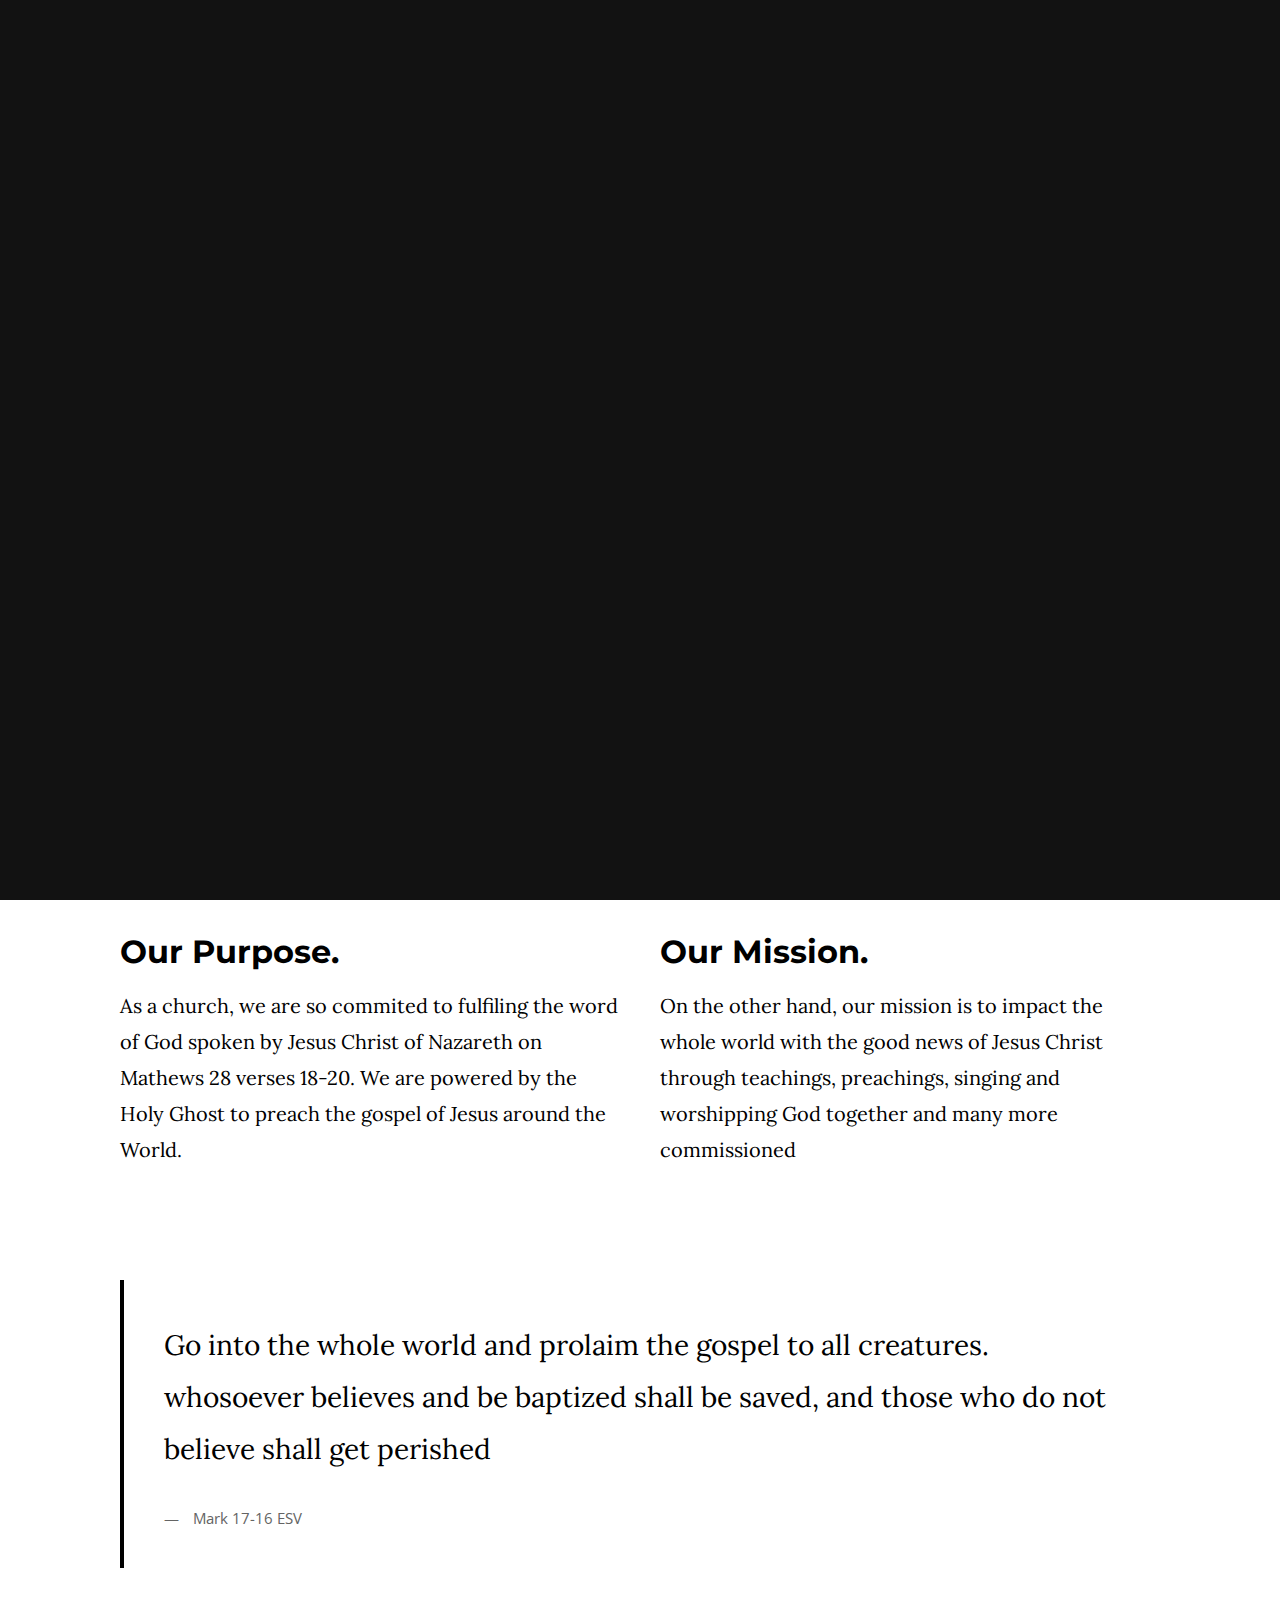
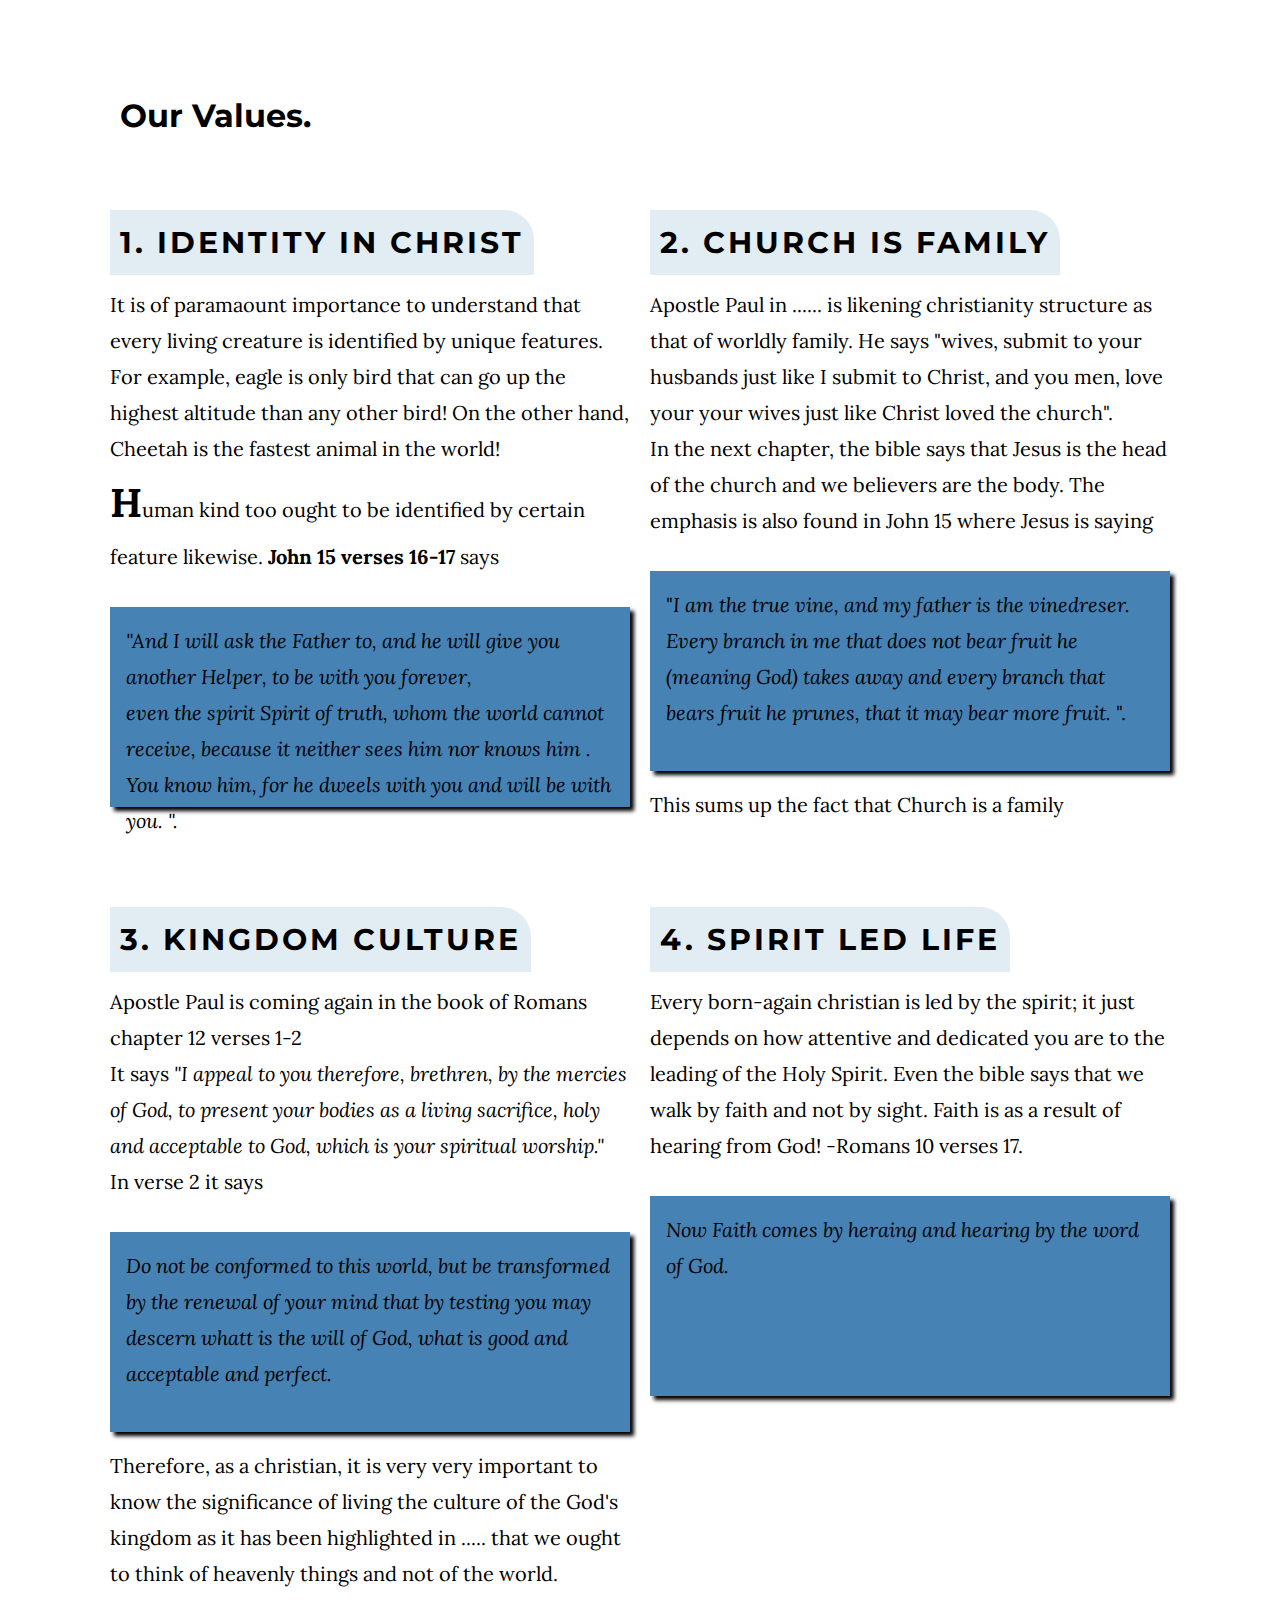
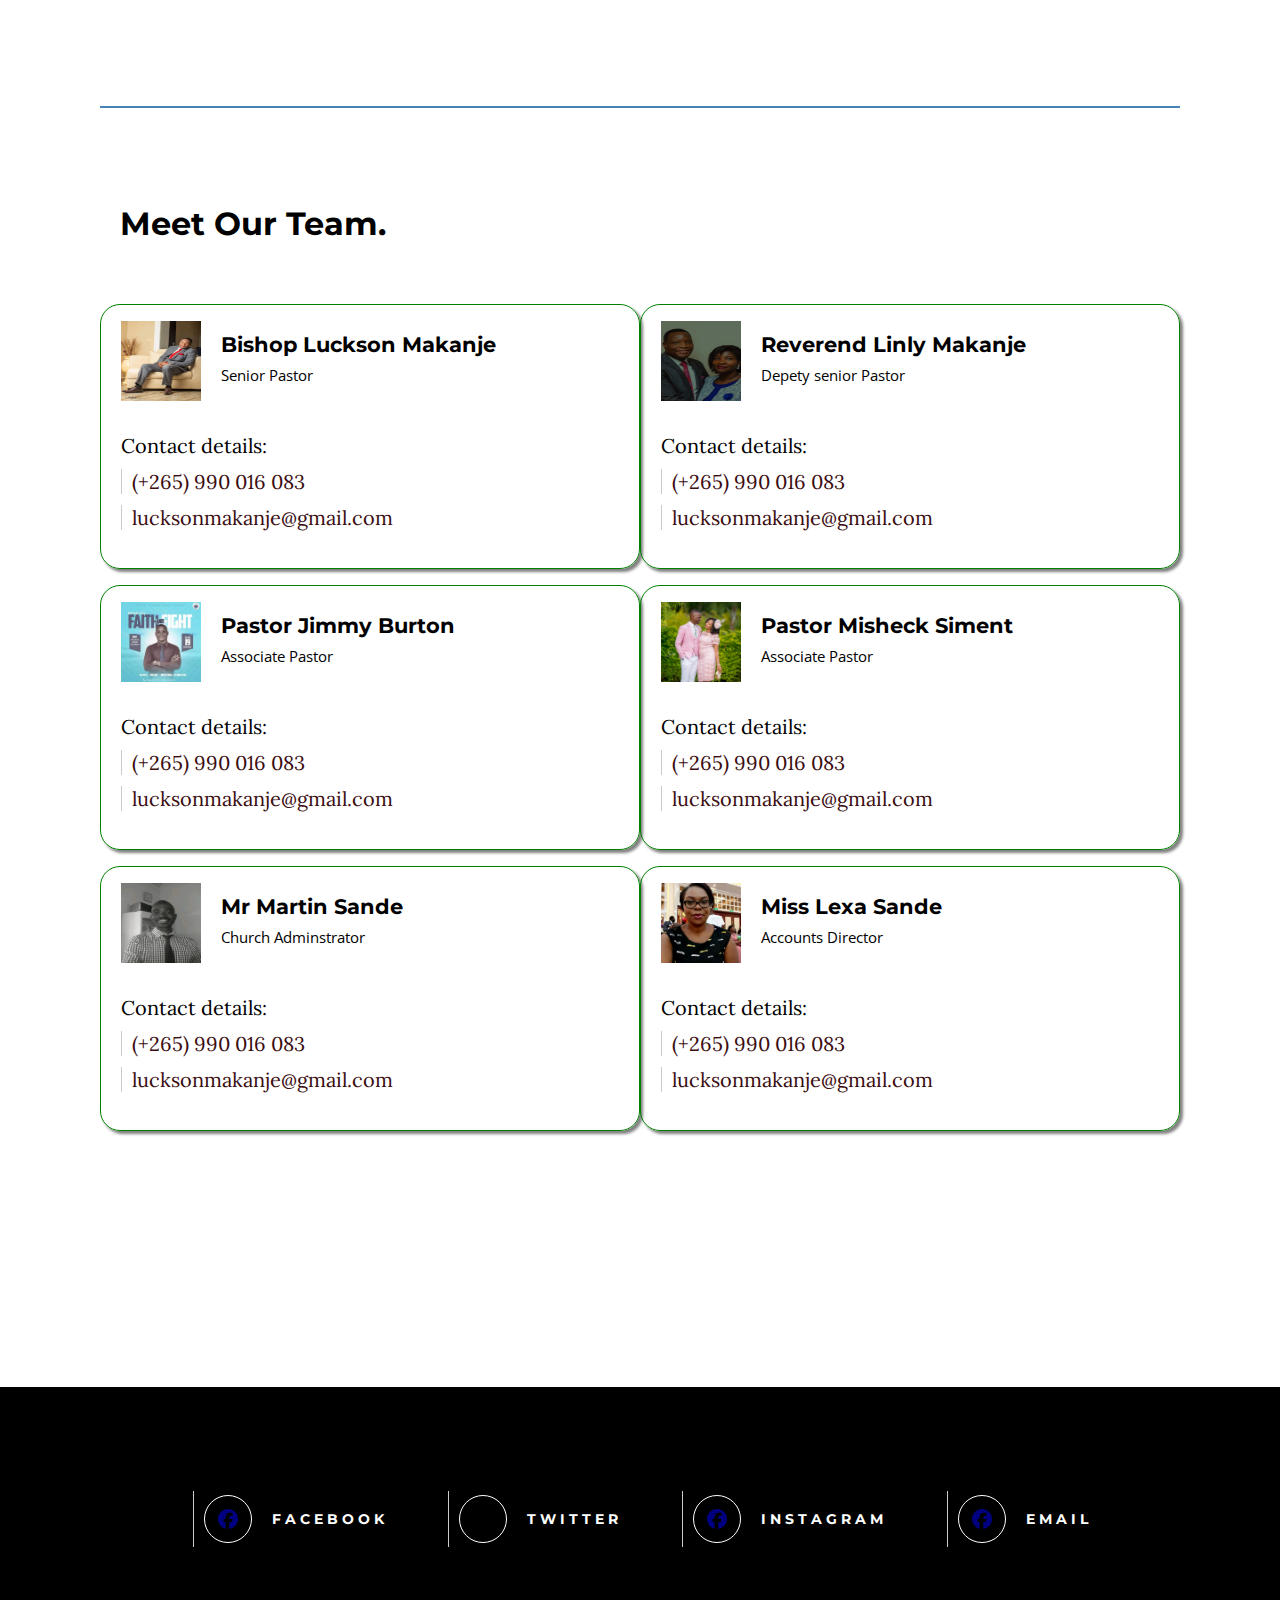
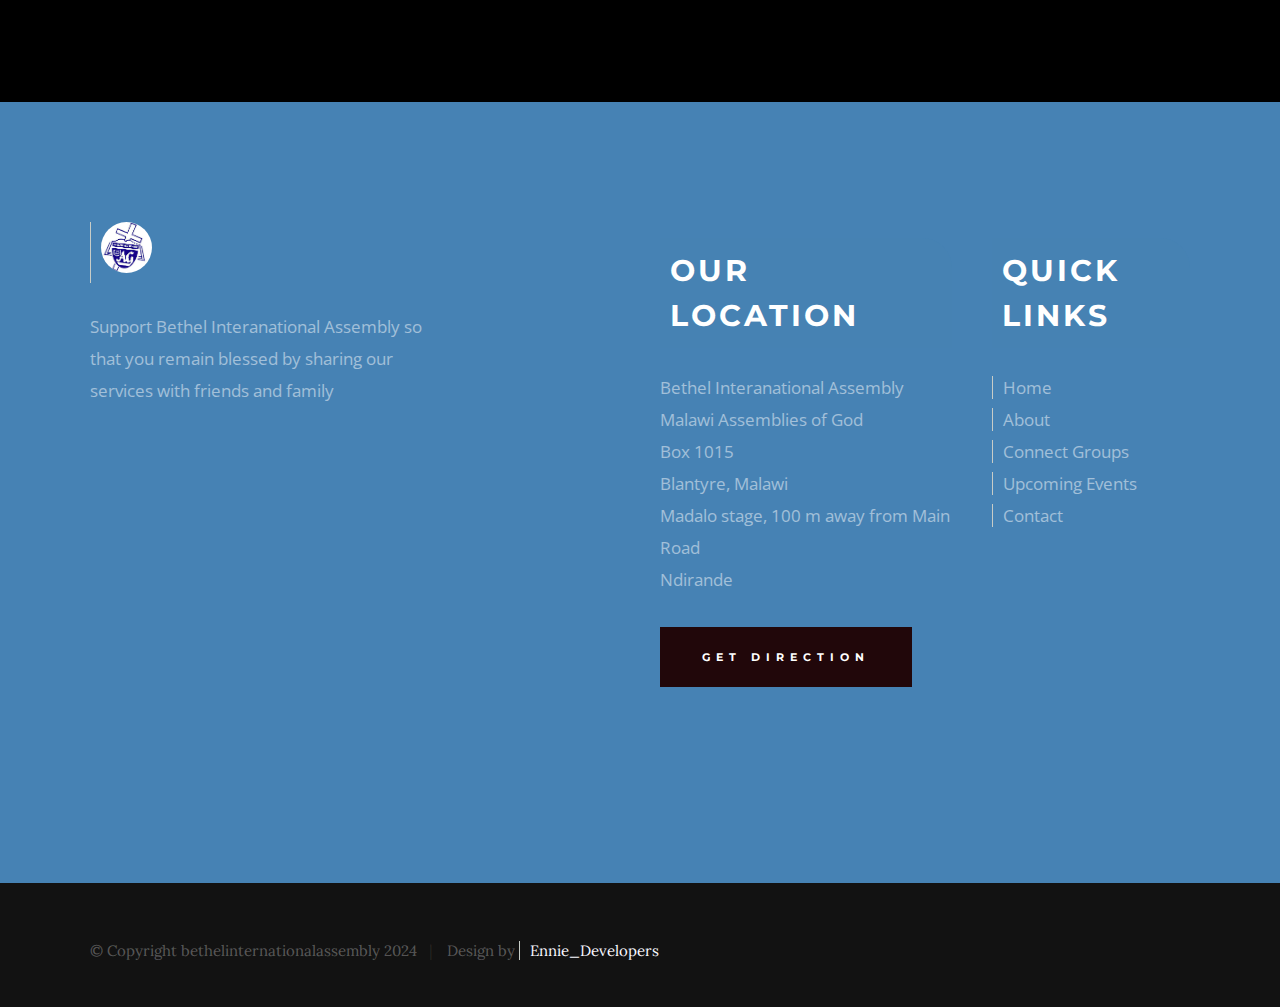
==== commit 42ba7156: "Update about.html" ====
--- a/about.html
+++ b/about.html
@@ -233,7 +233,7 @@
                     <div class="column church-staff__item" id="team-card">
                         <div class="church-staff__header">
                             <div class="church-staff__picture">
-                                <img src="image/about/pastors.jpg" alt="">
+                                <img src="image/about/welcome.jpg" alt="">
                             </div>
                             <h4 class="church-staff__name">
                                 Reverend Linly Makanje
@@ -309,15 +309,16 @@
                              </p>
                     </div>
 
-                    <div class="column church-staff__item" id="team-card">
-                        <div class="church-staff__header">
-                            <div class="church-staff__picture">
-                                <img src="./image/about/cinta.jpg" alt="">
-                            </div>
-                            <h4 class="church-staff__name">
-                                Mr Chimwemwe Mangazi
-                                <span class="church-staff__position">
-                                General Secretary
+                   
+                    <div class="column church-staff__item" id="team-card">
+                        <div class="church-staff__header">
+                            <div class="church-staff__picture">
+                                <img src="image/about/Lexa.jpg" alt="">
+                            </div>
+                            <h4 class="church-staff__name">
+                                Miss Lexa Sande
+                                <span class="church-staff__position">
+                                    Accounts Director
                                 </span>
                             </h4>
                         </div>
@@ -327,115 +328,7 @@
                             <a href="mailto:lucksonmakanje@gmail.com">lucksonmakanje@gmail.com</a>
                              </p>
                     </div>
-                    <div class="column church-staff__item" id="team-card">
-                        <div class="church-staff__header">
-                            <div class="church-staff__picture">
-                                <img src="./image/about/cinta.jpg" alt="">
-                            </div>
-                            <h4 class="church-staff__name">
-                                Miss Yacinta Matabwa
-                                <span class="church-staff__position">
-                                Vice Secretary
-                                </span>
-                            </h4>
-                        </div>
-                        <p>
-                            Contact details: <br>
-                            <a href="tel:+9900160083">(+265) 990 016 083</a> <br>
-                            <a href="mailto:lucksonmakanje@gmail.com">lucksonmakanje@gmail.com</a>
-                             </p>
-                    </div>
-                    <div class="column church-staff__item" id="team-card">
-                        <div class="church-staff__header">
-                            <div class="church-staff__picture">
-                                <img src="image/about/Lexa.jpg" alt="">
-                            </div>
-                            <h4 class="church-staff__name">
-                                Miss Lexa Sande
-                                <span class="church-staff__position">
-                                    Treasurer
-                                </span>
-                            </h4>
-                        </div>
-                        <p>
-                            Contact details: <br>
-                            <a href="tel:+9900160083">(+265) 990 016 083</a> <br>
-                            <a href="mailto:lucksonmakanje@gmail.com">lucksonmakanje@gmail.com</a>
-                             </p>
-                    </div>
-                    <div class="column church-staff__item" id="team-card">
-                        <div class="church-staff__header">
-                            <div class="church-staff__picture">
-                                <img src="./image/about/gospel.jpg" alt="">
-                            </div>
-                            <h4 class="church-staff__name">
-                                Mrs C. Kacheche
-                                <span class="church-staff__position">
-                                    Prayer Director
-                                </span>
-                            </h4>
-                        </div>
-                        <p>
-                            Contact details: <br>
-                            <a href="tel:+9900160083">(+265) 990 016 083</a> <br>
-                            <a href="mailto:lucksonmakanje@gmail.com">lucksonmakanje@gmail.com</a>
-                             </p>
-                    </div>
-                    <div class="column church-staff__item" id="team-card">
-                        <div class="church-staff__header">
-                            <div class="church-staff__picture">
-                                <img src="image/about/mwayi.jpg" alt="">
-                            </div>
-                            <h4 class="church-staff__name">
-                                Mwayi Mandindi
-                                <span class="church-staff__position">
-                                    Media Director
-                                </span>
-                            </h4>
-                        </div>
-                        <p>
-                            Contact details: <br>
-                            <a href="tel:+9900160083">(+265) 990 016 083</a> <br>
-                            <a href="mailto:lucksonmakanje@gmail.com">lucksonmakanje@gmail.com</a>
-                             </p>
-                    </div>
-                    <div class="column church-staff__item" id="team-card">
-                        <div class="church-staff__header">
-                            <div class="church-staff__picture">
-                                <img src="image/about/ennn.JPG" alt="">
-                            </div>
-                            <h4 class="church-staff__name">
-                                Br. Enson Mndolo
-                                <span class="church-staff__position">
-                                    Website Adminstrator
-                                </span>
-                            </h4>
-                        </div>
-                        <p>
-                            Contact details: <br>
-                            <a href="tel:+9900160083">(+265) 990 016 083</a> <br>
-                            <a href="mailto:lucksonmakanje@gmail.com">lucksonmakanje@gmail.com</a>
-                             </p>
-                    </div>
-                    <div class="column church-staff__item" id="team-card">
-                        <div class="church-staff__header">
-                            <div class="church-staff__picture">
-                                <img src="image/about/ruf.jpg" alt="">
-                            </div>
-                            <h4 class="church-staff__name">
-                                Mrs Chawawa
-                                <span class="church-staff__position">
-                                    Project Chair Person
-                                </span>
-                            </h4>
-                        </div>
-                        <p>
-                            Contact details: <br>
-                            <a href="tel:+9900160083">(+265) 990 016 083</a> <br>
-                            <a href="mailto:lucksonmakanje@gmail.com">lucksonmakanje@gmail.com</a>
-                             </p>
-                    </div>
-
+                    
 
                 </div> <!-- end church staff -->
 
@@ -564,4 +457,4 @@
     <script src="js/plugins.js"></script>
     <script src="js/main.js"></script>
 
-</body>+</body>
--- a/css/main.css
+++ b/css/main.css
@@ -3100,19 +3100,19 @@
 }
 
 .social-list__icon--facebook::before {
-  background-image: url(../images/icons/social/icon-facebook.svg);
+  background-image: url(../svgs/brands/facebook.svg);
 }
 
 .social-list__icon--twitter::before {
-  background-image: url(../images/icons/social/icon-twitter.svg);
+    background-image: url(../svgs/brands/twitter.svg);
 }
 
 .social-list__icon--instagram::before {
-  background-image: url(../images/icons/social/icon-instagram.svg);
+    background-image: url(../svgs/brands/facebook.svg);
 }
 
 .social-list__icon--email::before {
-  background-image: url(../images/icons/social/icon-email.svg);
+    background-image: url(../svgs/brands/facebook.svg);
 }
 
 /* ------------------------------------------------------------------- 
@@ -3941,4 +3941,4 @@
 }
 .f{
   color: rgb(15, 15, 53);
-}+}
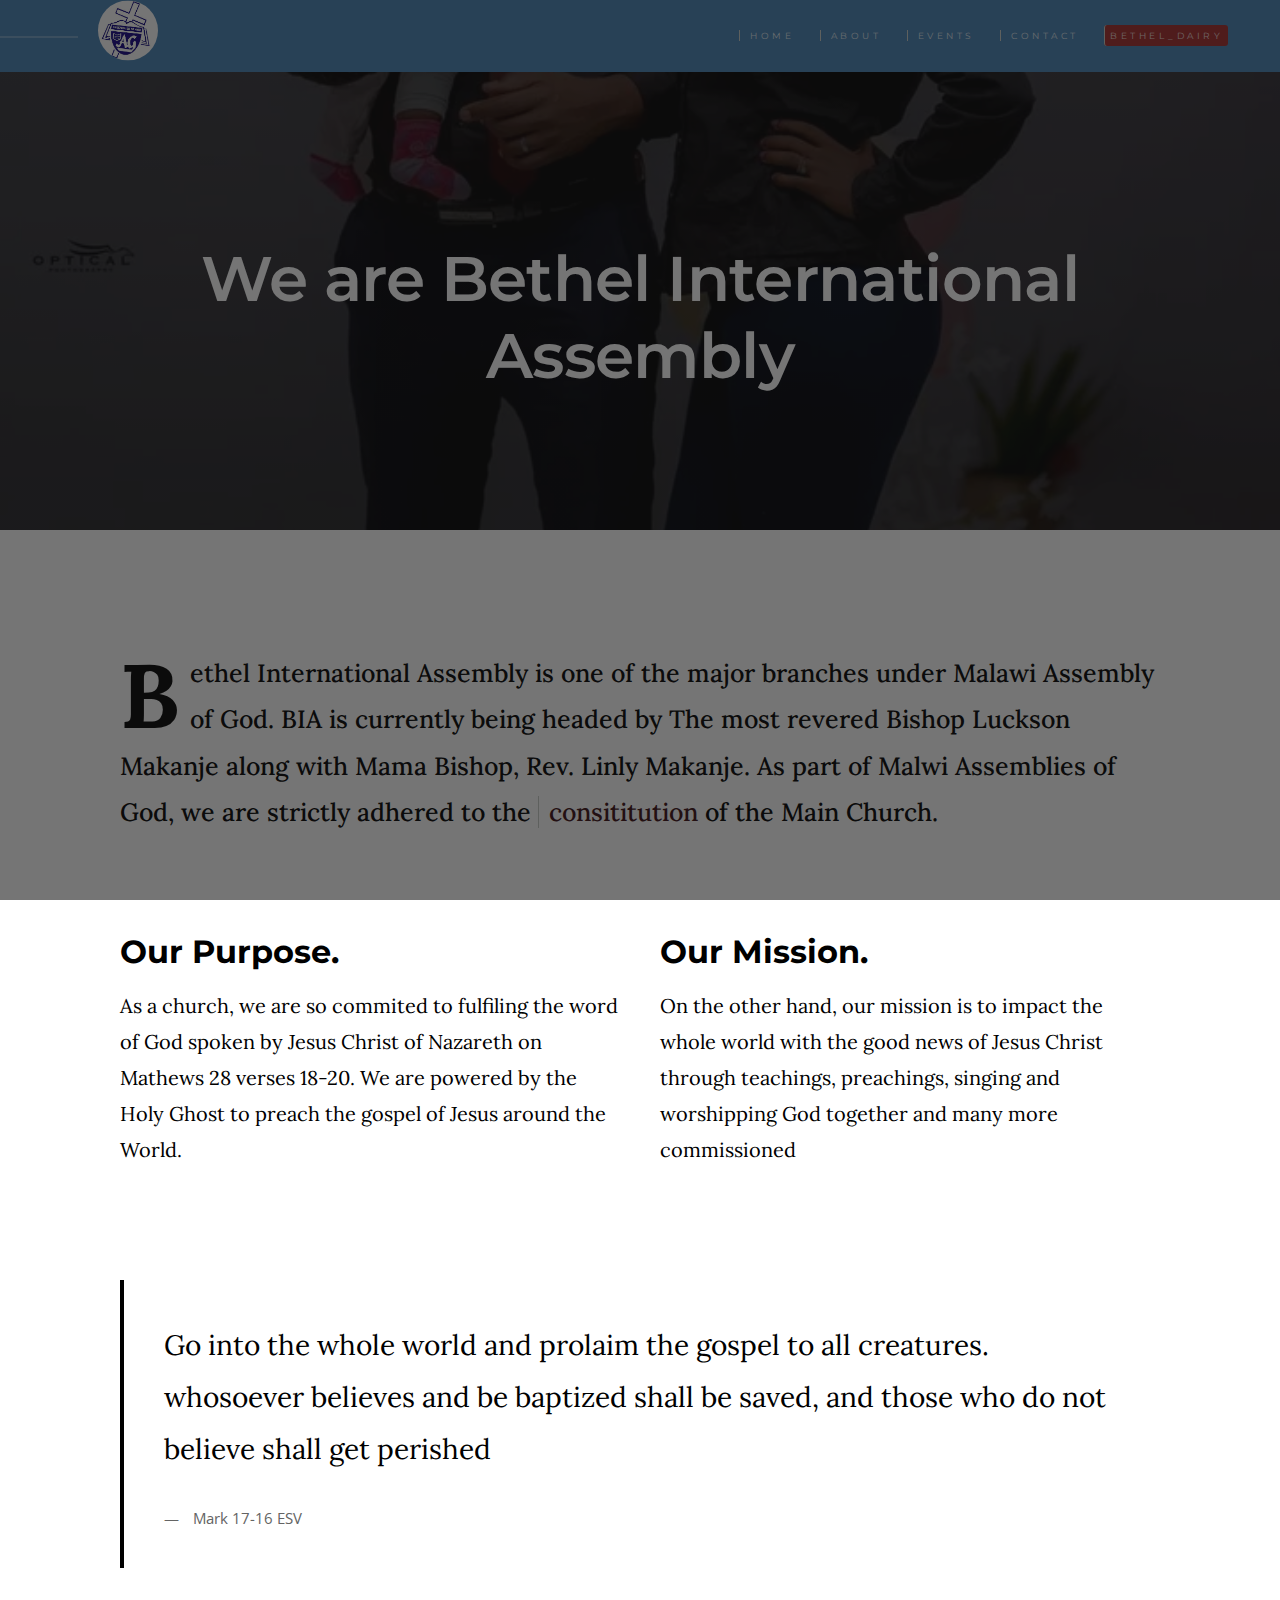
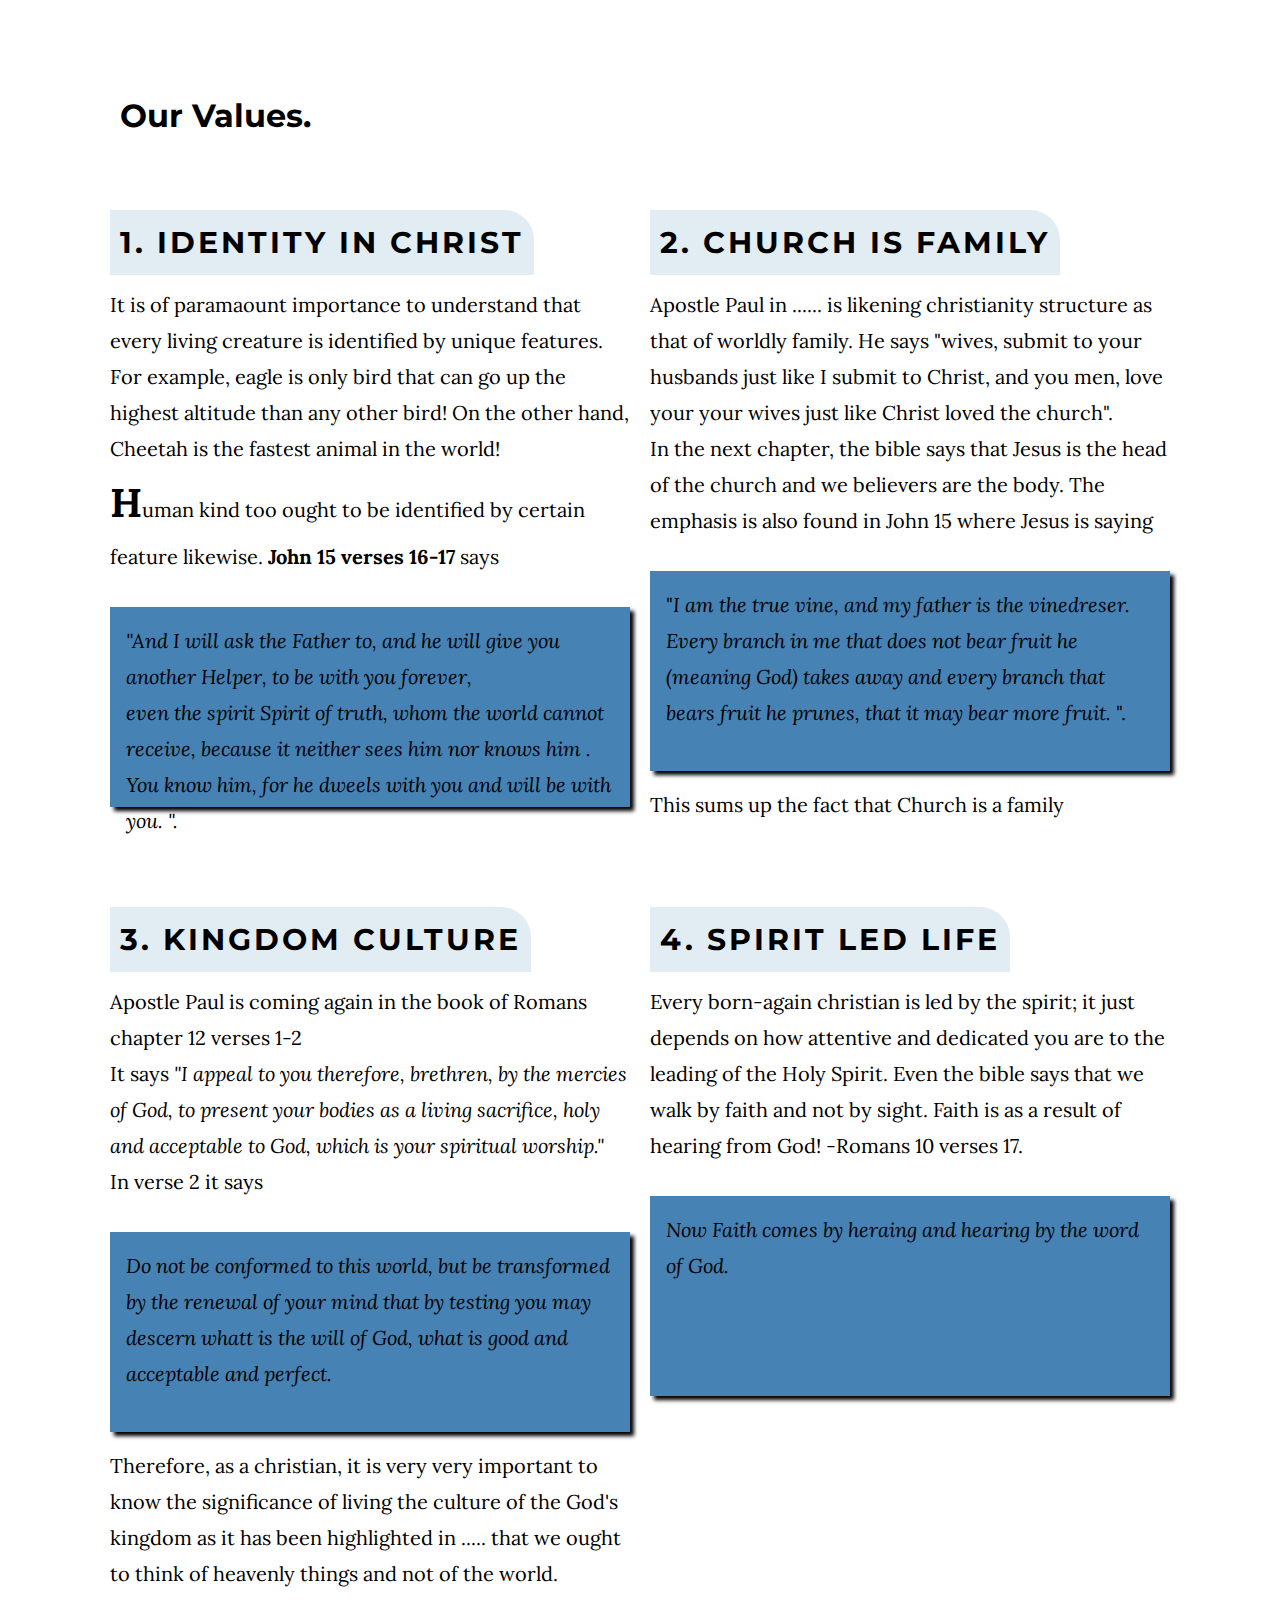
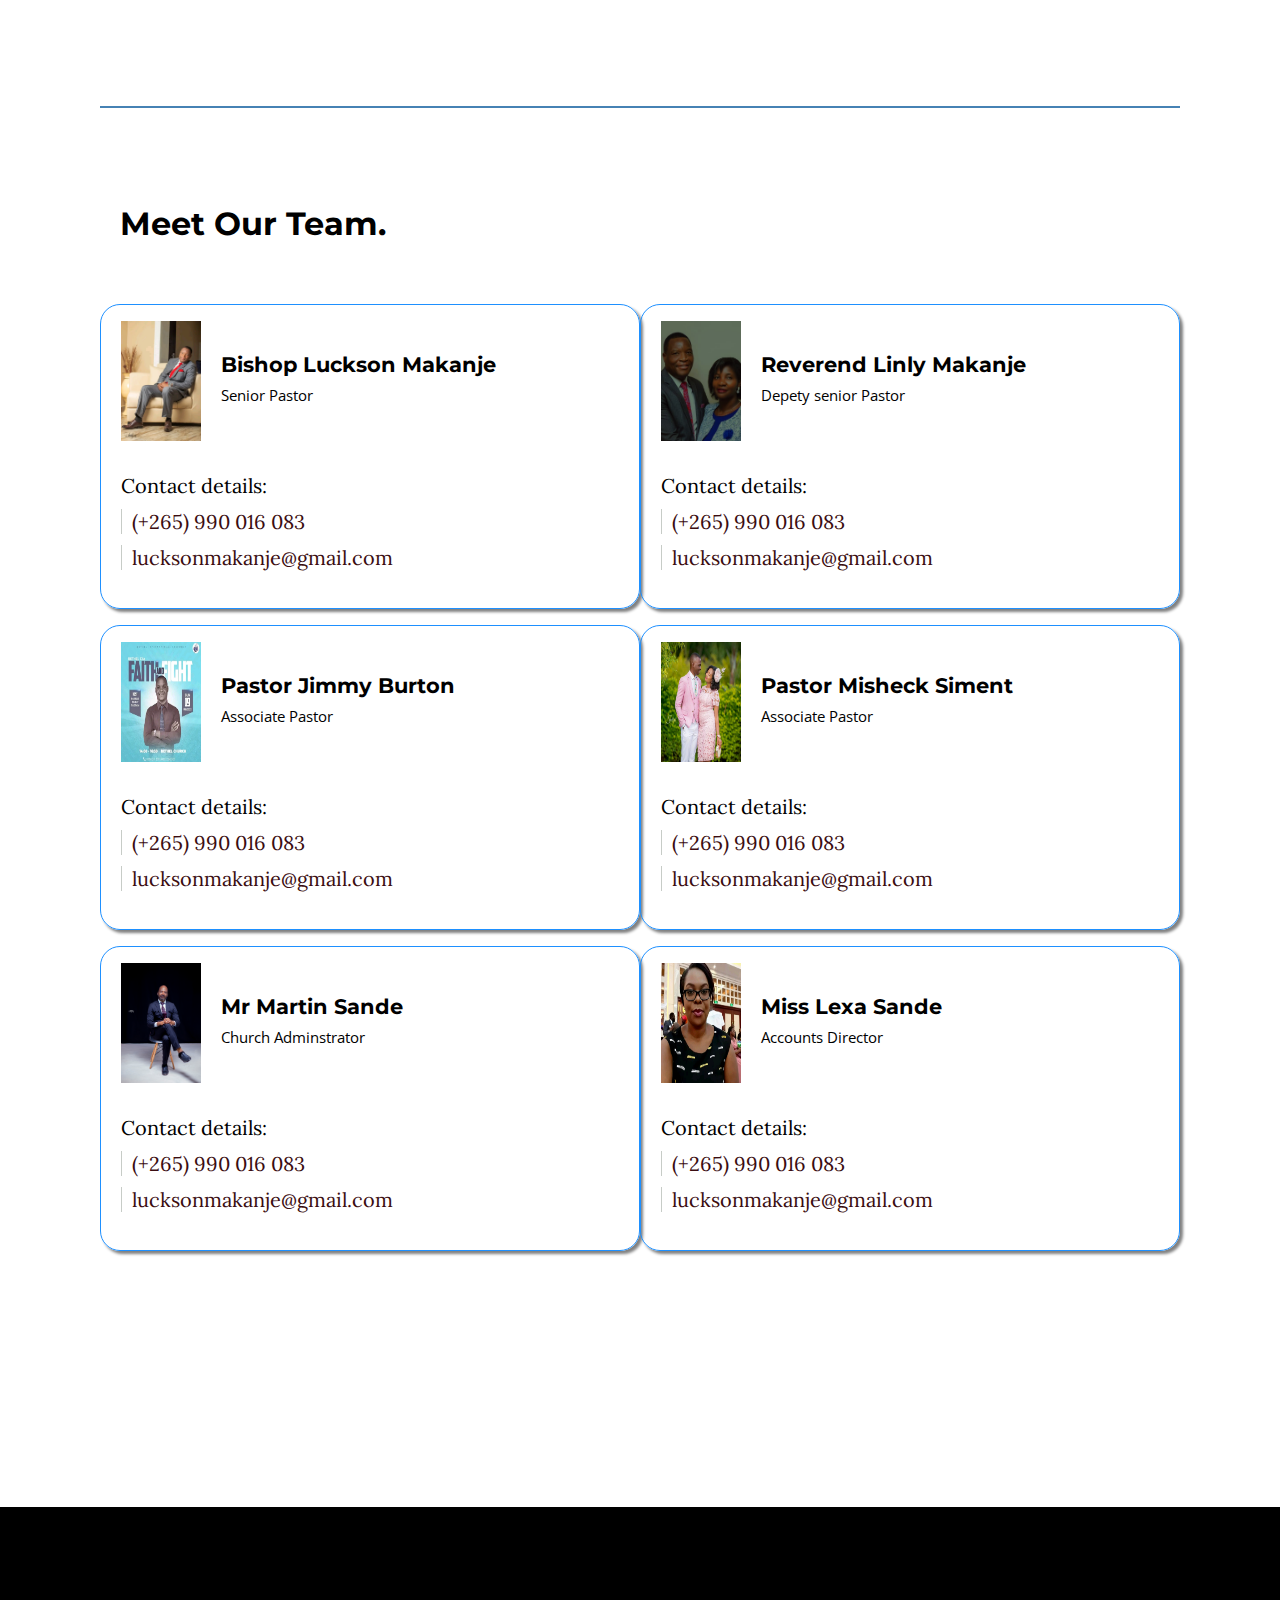
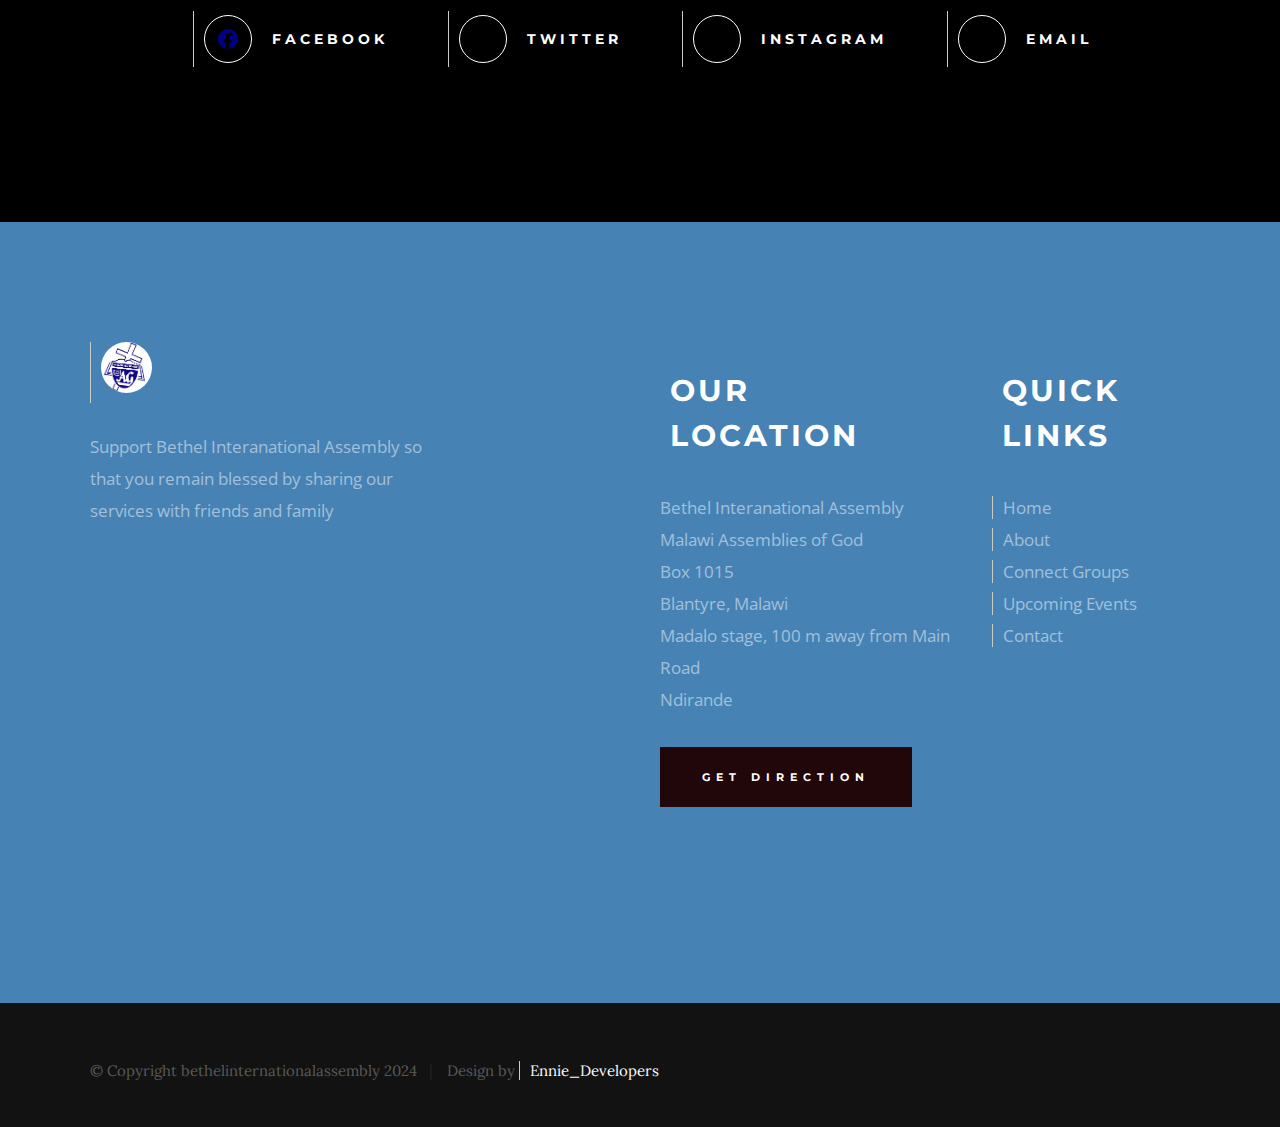
==== commit e48e5ec2: "Update about.html" ====
--- a/about.html
+++ b/about.html
@@ -293,7 +293,7 @@
                     <div class="column church-staff__item" id="team-card">
                         <div class="church-staff__header">
                             <div class="church-staff__picture">
-                                <img src="./image/about/adminsande.jpg" alt="">
+                                <img src="./image/about/sande.jpg" alt="">
                             </div>
                             <h4 class="church-staff__name">
                                 Mr Martin Sande
--- a/css/main.css
+++ b/css/main.css
@@ -3104,15 +3104,15 @@
 }
 
 .social-list__icon--twitter::before {
-    background-image: url(../svgs/brands/twitter.svg);
-}
-
-.social-list__icon--instagram::before {
-    background-image: url(../svgs/brands/facebook.svg);
+    background-image: url(../svgs/brands/twitter.png);
+}
+
+.social-list__icon--instagram::before {ssss
+    background-image: url(../svgs/brands/instagram.png);
 }
 
 .social-list__icon--email::before {
-    background-image: url(../svgs/brands/facebook.svg);
+    background-image: url(../svgs/brands/email.jpeg);
 }
 
 /* ------------------------------------------------------------------- 
@@ -3639,8 +3639,8 @@
 }
 
 .church-staff__picture img {
-  width: 8rem;
-  height: 8rem;
+  width: 12rem;
+  height: 12rem;
   /* border-radius: 50%; */
 }
 
@@ -3912,7 +3912,7 @@
   width: 3em;
 }
 #team-card{
-  border: 1px solid green;
+  border: 1px solid dodgerblue;
   border-radius: 20px;
   box-shadow: grey 3px 3px 3px;
 
